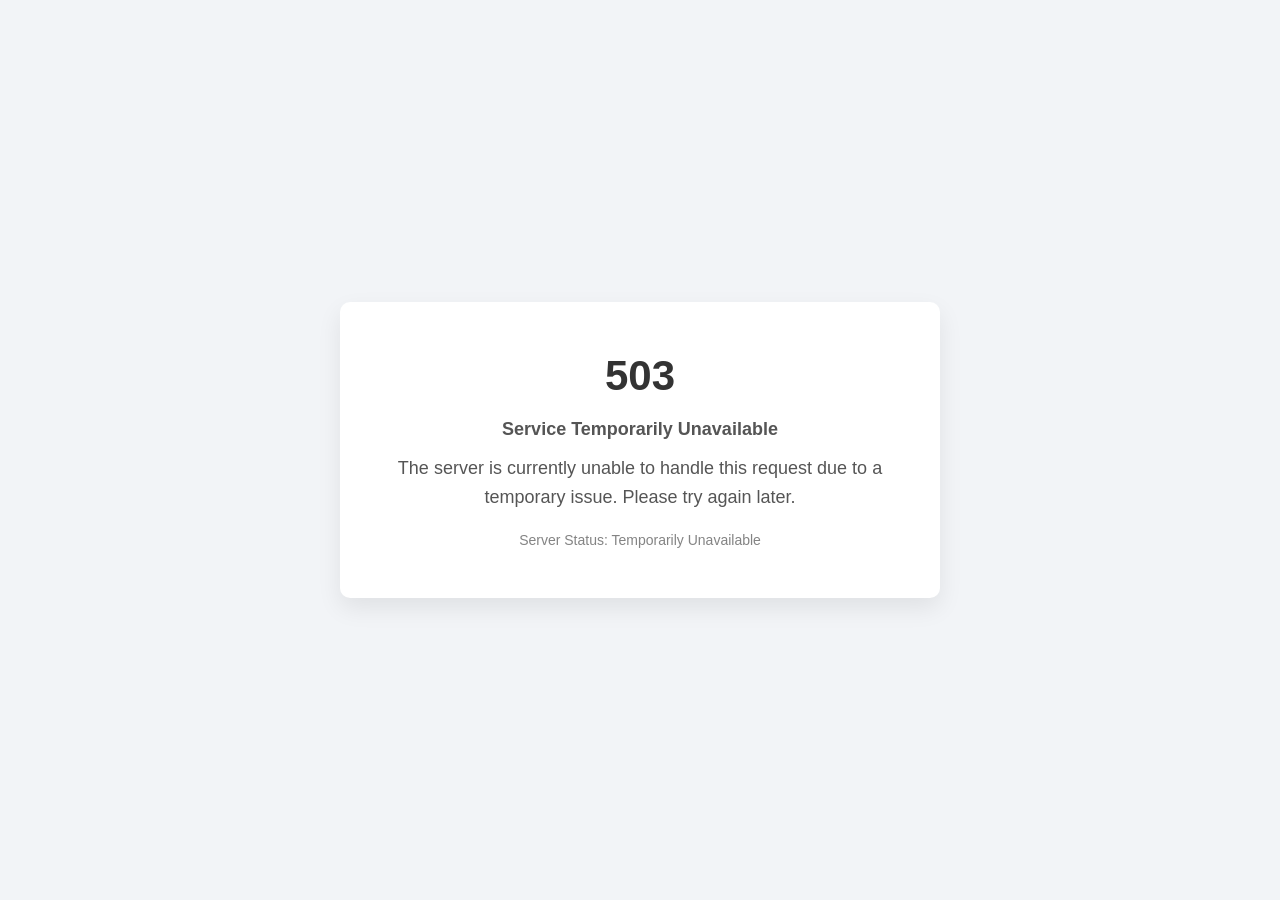
==== index.html @ 85a1884b "Add files via upload" ====
<!DOCTYPE html>
<html lang="en">
<head>
<meta charset="UTF-8">
<meta name="viewport" content="width=device-width, initial-scale=1.0">
<title>503 Service Unavailable</title>

<style>

*{
margin:0;
padding:0;
box-sizing:border-box;
font-family: Arial, Helvetica, sans-serif;
}

body{
height:100vh;
display:flex;
align-items:center;
justify-content:center;
background:#f2f4f7;
color:#333;
padding:20px;
}

.wrapper{
max-width:600px;
width:100%;
background:white;
padding:50px 30px;
text-align:center;
border-radius:10px;
box-shadow:0 10px 25px rgba(0,0,0,0.08);
}

h1{
font-size:42px;
margin-bottom:15px;
font-weight:700;
}

p{
font-size:18px;
line-height:1.6;
margin-bottom:10px;
color:#555;
}

.code{
font-size:14px;
margin-top:20px;
opacity:0.6;
}

@media (max-width:600px){

h1{
font-size:32px;
}

p{
font-size:16px;
}

.wrapper{
padding:35px 20px;
}

}

</style>

</head>

<body>

<div class="wrapper">

<h1>503</h1>

<p><strong>Service Temporarily Unavailable</strong></p>

<p>
The server is currently unable to handle this request due to a temporary issue.
Please try again later.
</p>

<div class="code">
Server Status: Temporarily Unavailable
</div>

</div>

</body>
</html>
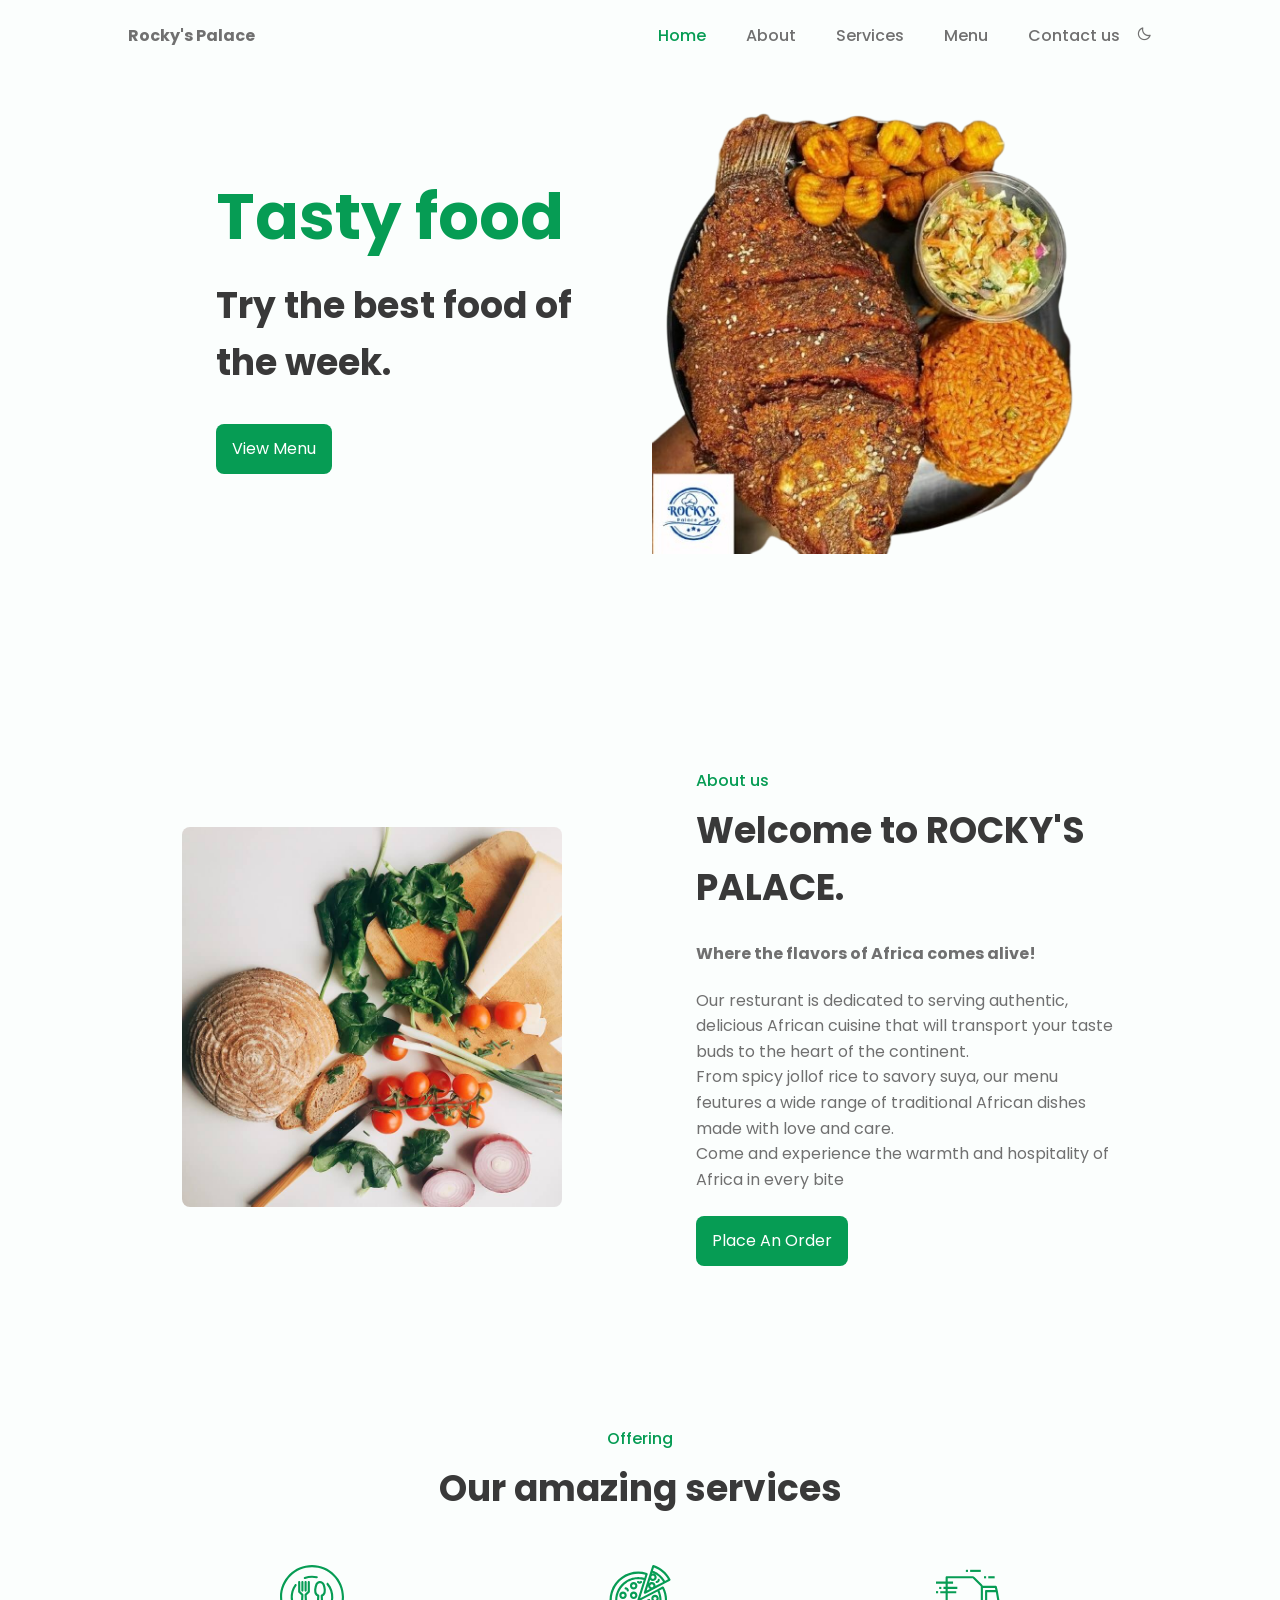
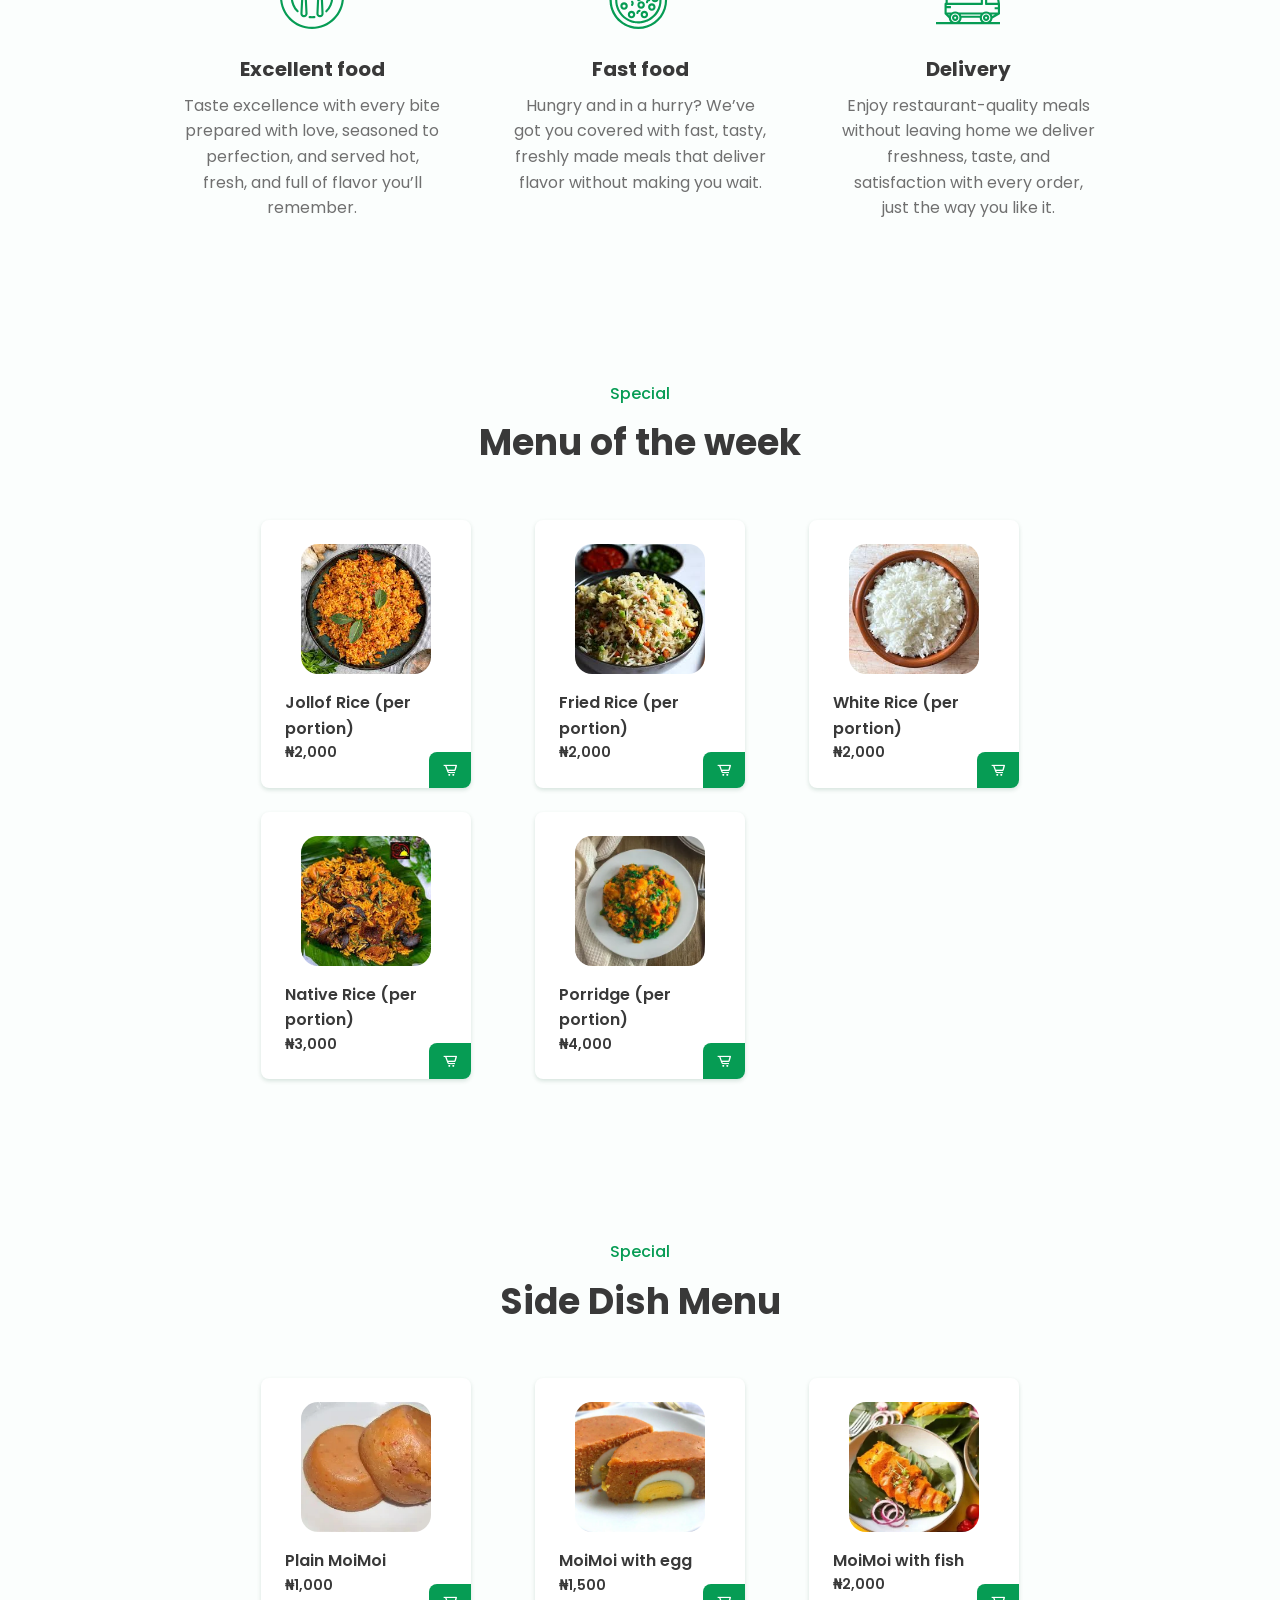
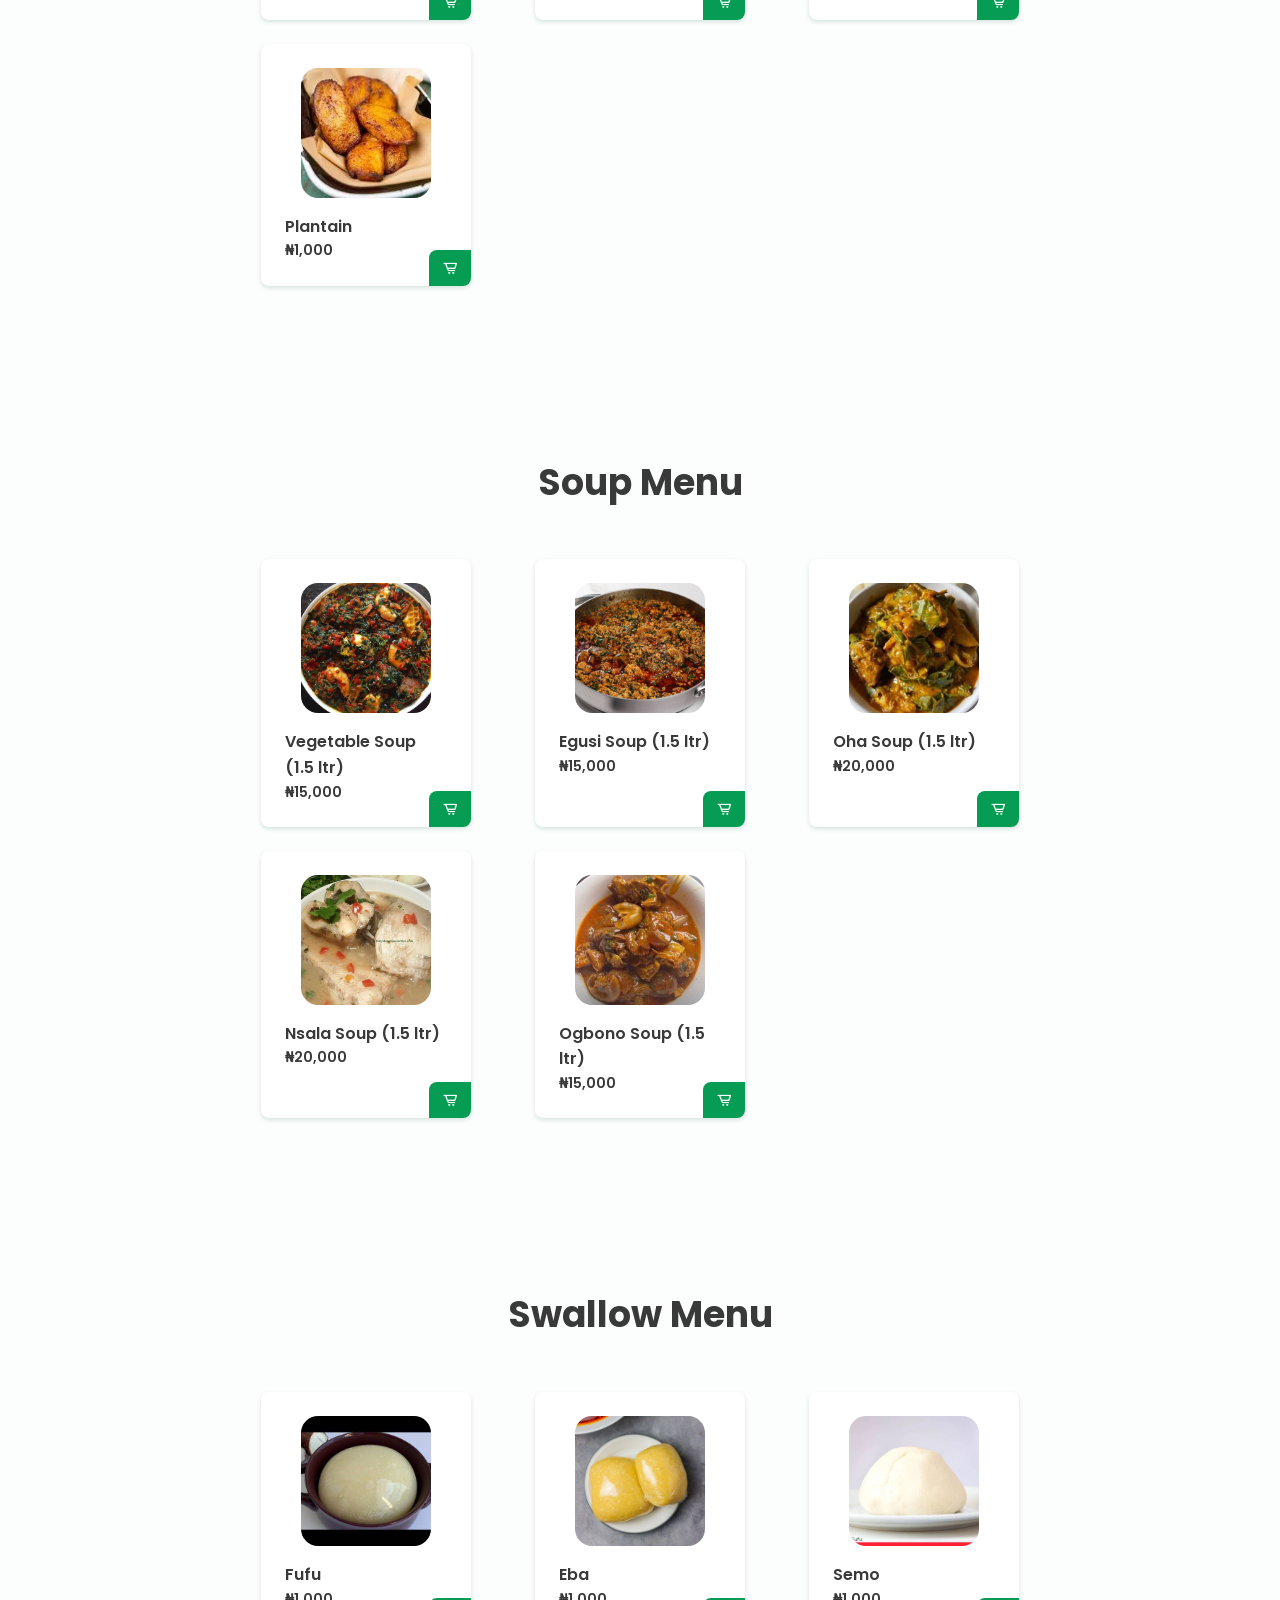
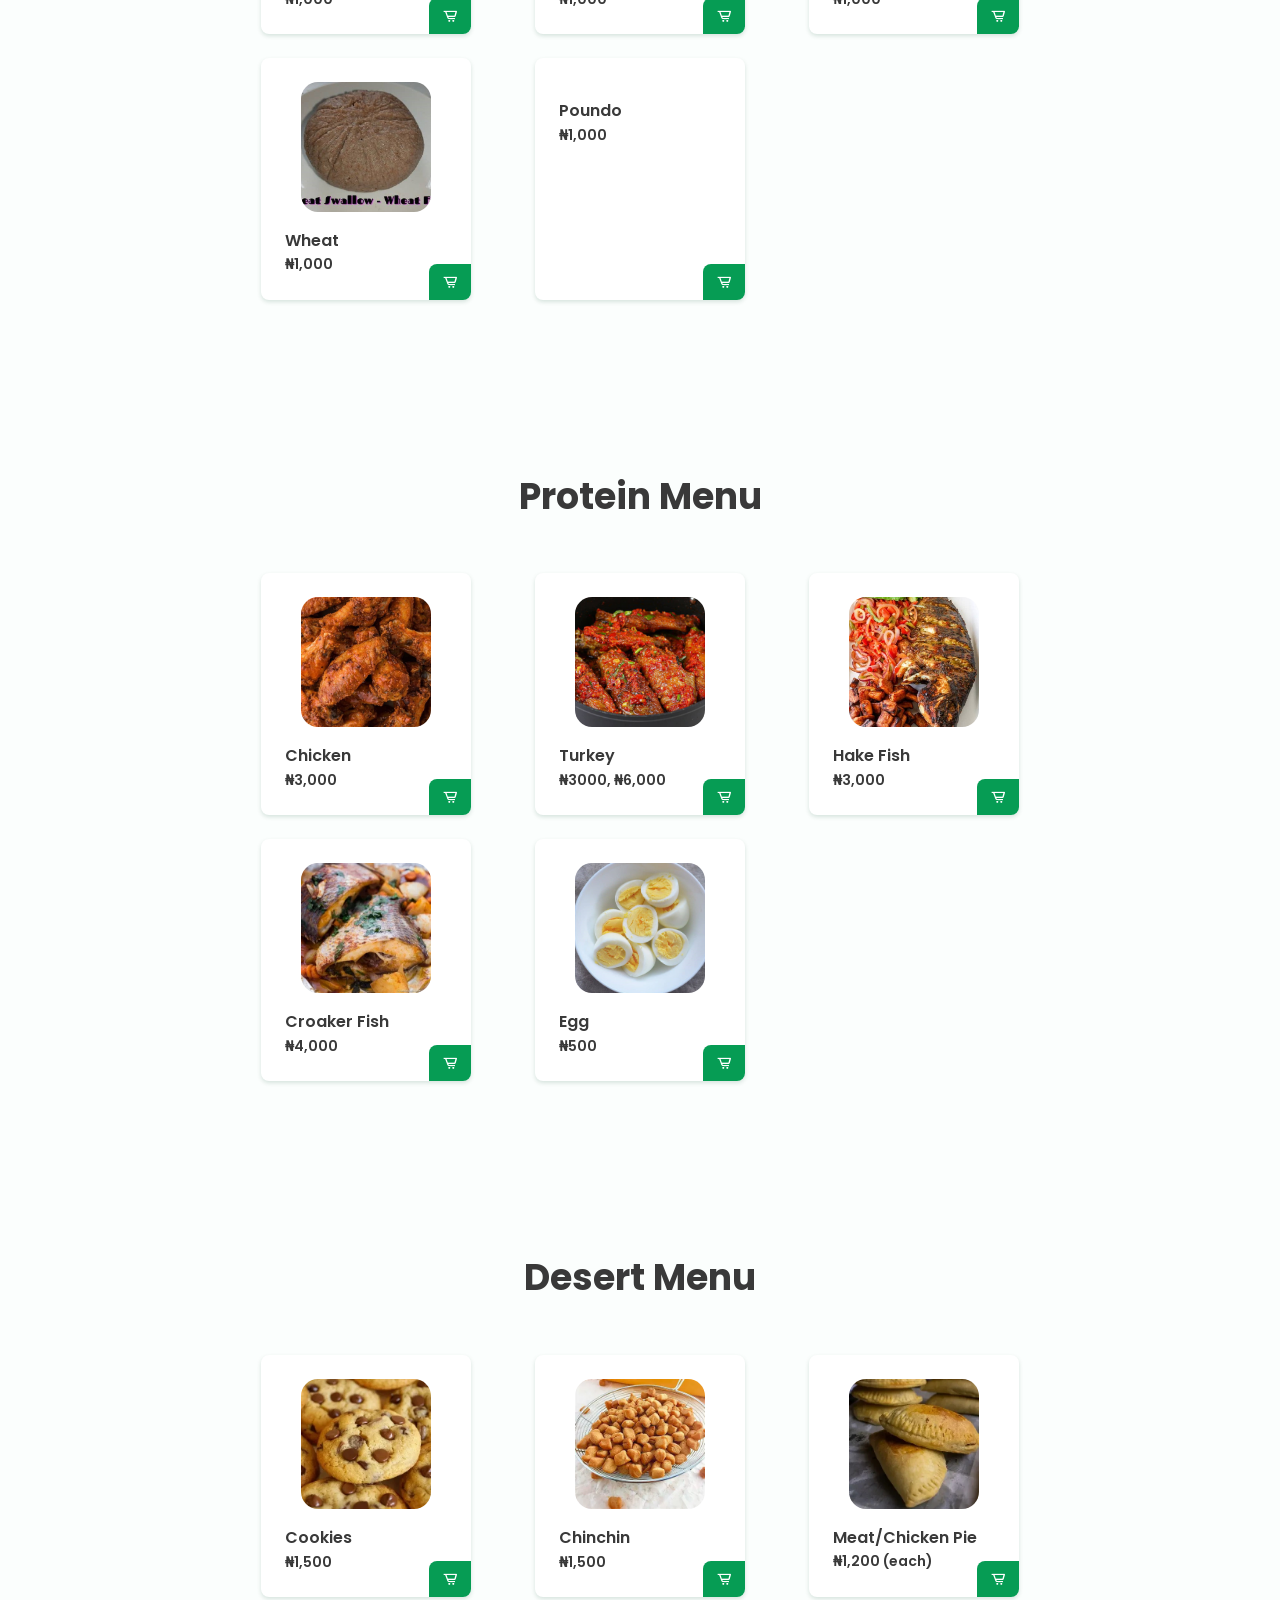
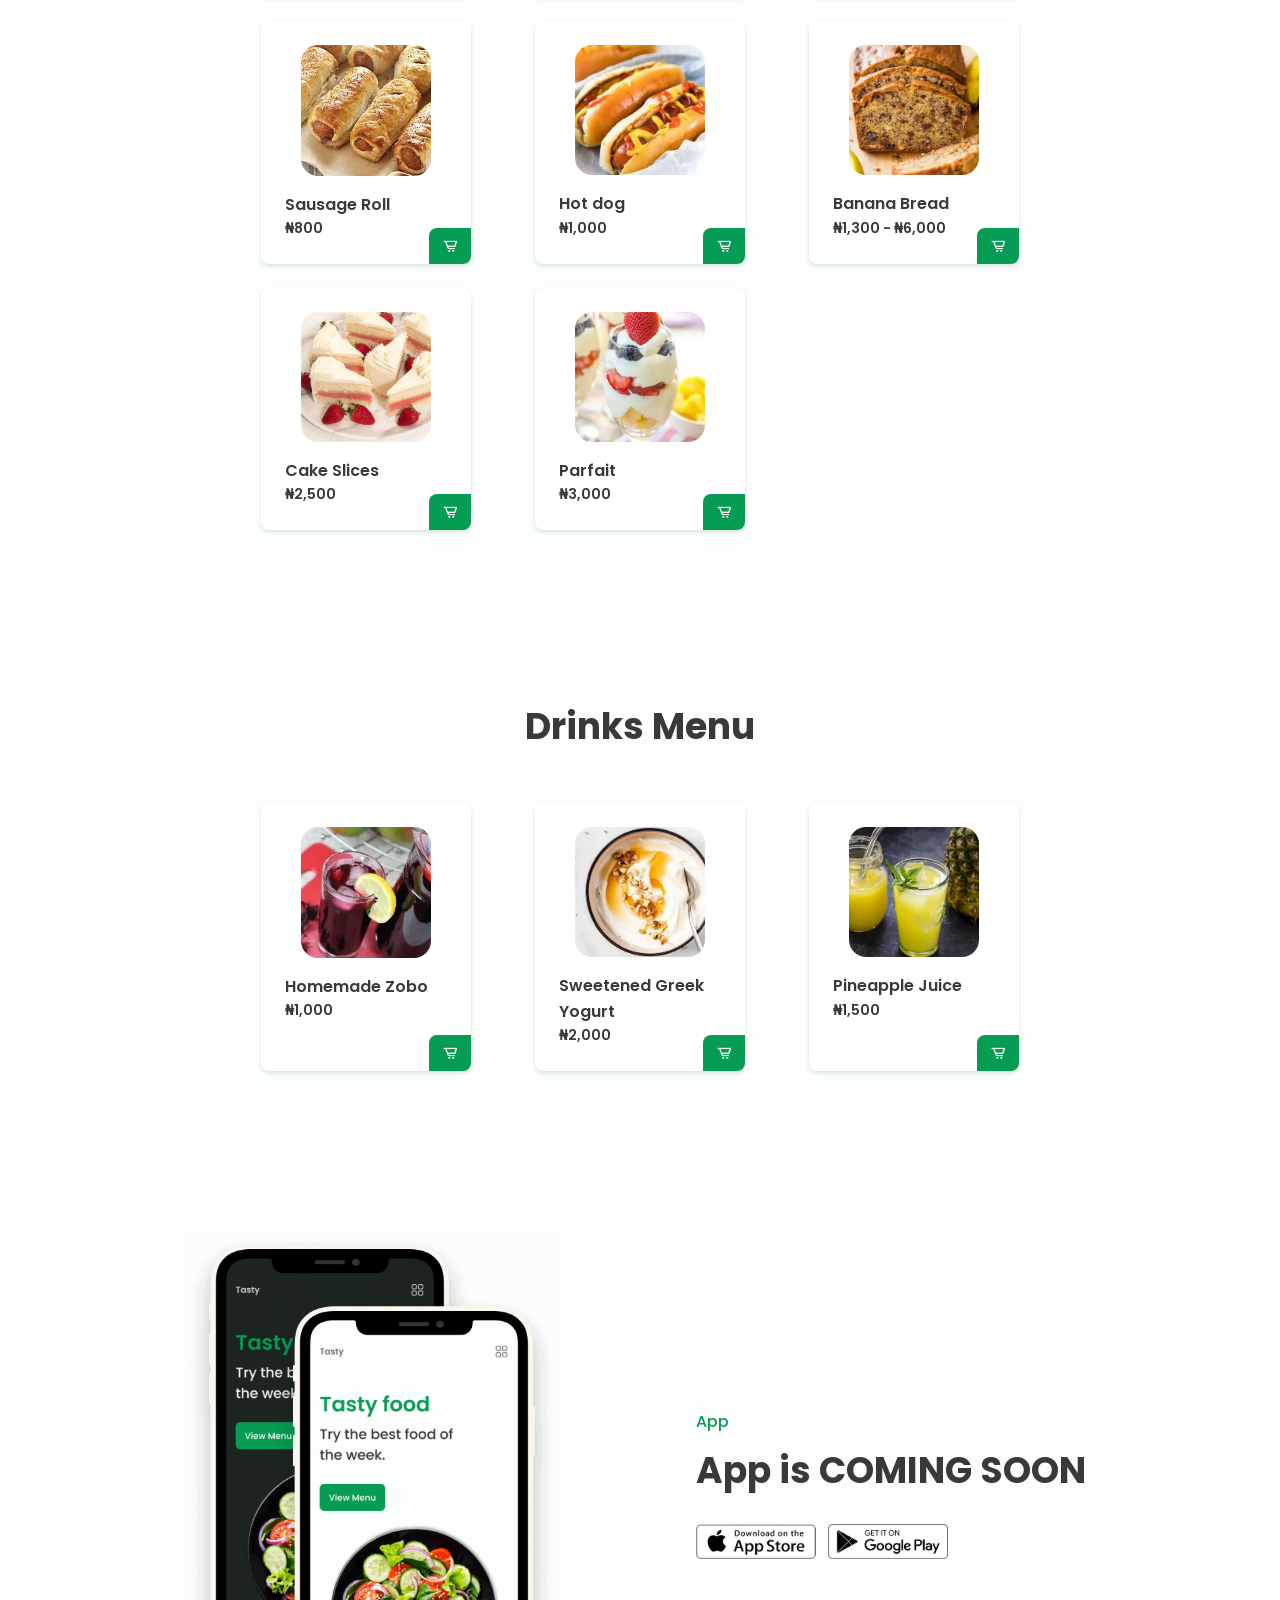
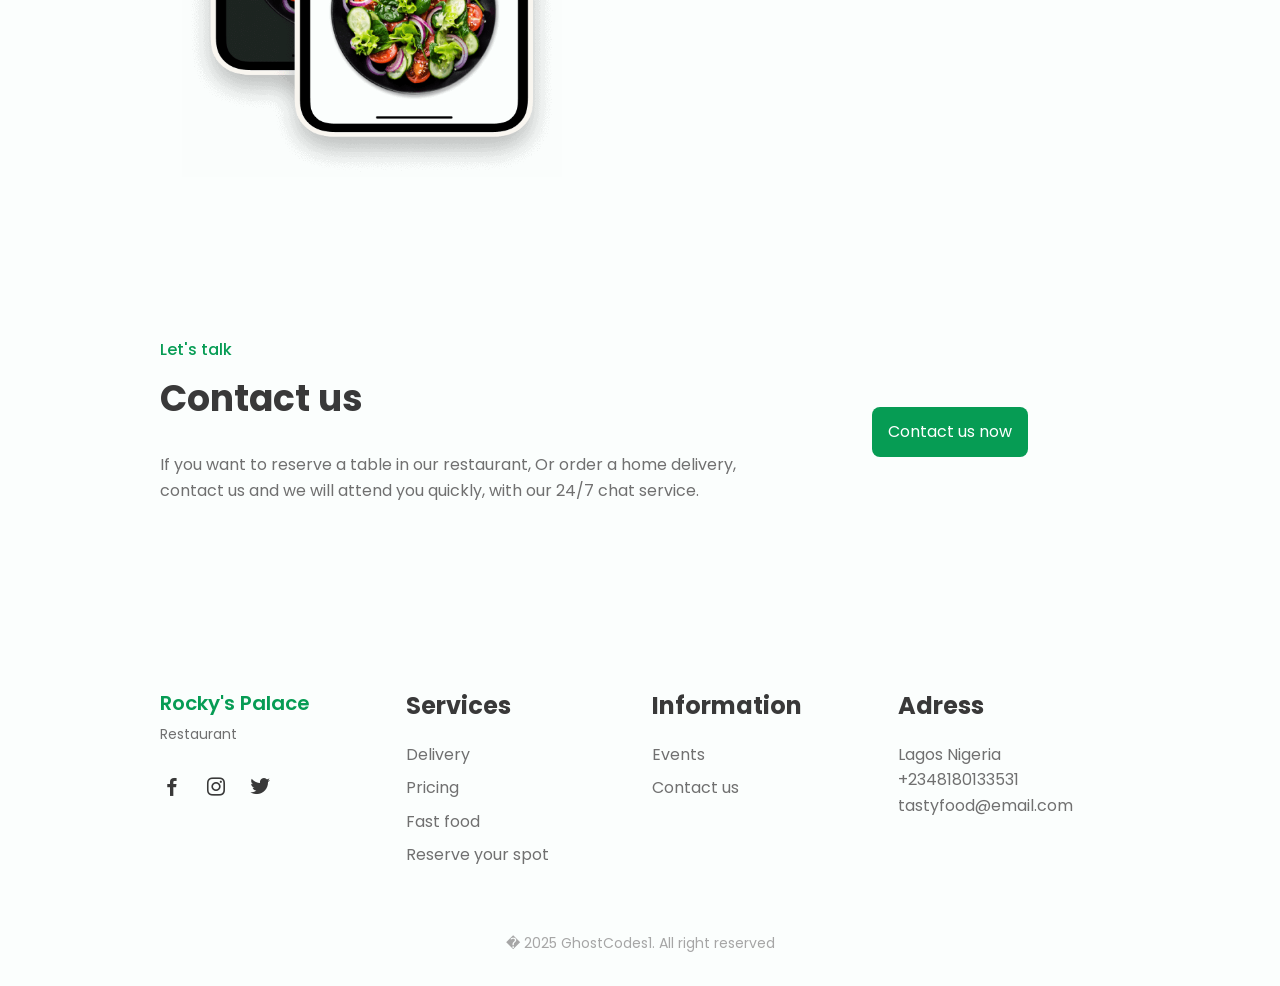
==== commit 6a2f218c: "Rename home.html to index.html" ====
--- a/index.html
+++ b/index.html
@@ -1,96 +1,743 @@
-<!DOCTYPE html>
-<html lang="en">
-<head>
-<meta charset="UTF-8">
-<meta name="viewport" content="width=device-width, initial-scale=1.0">
-<title>503 Service Unavailable</title>
-
-<style>
-
-*{
-margin:0;
-padding:0;
-box-sizing:border-box;
-font-family: Arial, Helvetica, sans-serif;
-}
-
-body{
-height:100vh;
-display:flex;
-align-items:center;
-justify-content:center;
-background:#f2f4f7;
-color:#333;
-padding:20px;
-}
-
-.wrapper{
-max-width:600px;
-width:100%;
-background:white;
-padding:50px 30px;
-text-align:center;
-border-radius:10px;
-box-shadow:0 10px 25px rgba(0,0,0,0.08);
-}
-
-h1{
-font-size:42px;
-margin-bottom:15px;
-font-weight:700;
-}
-
-p{
-font-size:18px;
-line-height:1.6;
-margin-bottom:10px;
-color:#555;
-}
-
-.code{
-font-size:14px;
-margin-top:20px;
-opacity:0.6;
-}
-
-@media (max-width:600px){
-
-h1{
-font-size:32px;
-}
-
-p{
-font-size:16px;
-}
-
-.wrapper{
-padding:35px 20px;
-}
-
-}
-
-</style>
-
-</head>
-
-<body>
-
-<div class="wrapper">
-
-<h1>503</h1>
-
-<p><strong>Service Temporarily Unavailable</strong></p>
-
-<p>
-The server is currently unable to handle this request due to a temporary issue.
-Please try again later.
-</p>
-
-<div class="code">
-Server Status: Temporarily Unavailable
-</div>
-
-</div>
-
-</body>
-</html>+<!DOCTYPE html><html lang="en"><head>
+        <meta charset="UTF-8">
+        <meta name="viewport" content="width=device-width, initial-scale=1.0">
+
+        <!--========== BOX ICONS ==========-->
+        <link href="https://unpkg.com/boxicons@2.1.4/css/boxicons.min.css" rel="stylesheet">
+
+        <!--========== CSS ==========-->
+        <link rel="stylesheet" href="css/styles.css">
+
+        <title>Rocky'sPalace</title>
+    </head>
+    <body>
+
+        <!--========== SCROLL TOP ==========-->
+        <a href="#" class="scrolltop" id="scroll-top">
+            <i class="bx bx-chevron-up scrolltop__icon"></i>
+        </a>
+
+        <!--========== HEADER ==========-->
+        <header class="l-header" id="header">
+            <nav class="nav bd-container">
+                <a href="#" class="nav__logo"><b>Rocky's Palace</b></a>
+
+                <div class="nav__menu" id="nav-menu">
+                    <ul class="nav__list">
+                        <li class="nav__item"><a href="#home" class="nav__link active-link">Home</a></li>
+                        <li class="nav__item"><a href="#about" class="nav__link">About</a></li>
+                        <li class="nav__item"><a href="#services" class="nav__link">Services</a></li>
+                        <li class="nav__item"><a href="#menu" class="nav__link">Menu</a></li>
+                        <li class="nav__item"><a href="#contact" class="nav__link">Contact us</a></li>
+
+                        <li><i class="bx bx-moon change-theme" id="theme-button"></i></li>
+                    </ul>
+                </div>
+
+                <div class="nav__toggle" id="nav-toggle">
+                    <i class="bx bx-menu"></i>
+                </div>
+            </nav>
+        </header>
+
+        <main class="l-main">
+            <!--========== HOME ==========-->
+            <section class="home" id="home">
+                <div class="home__container bd-container bd-grid">
+                    <div class="home__data">
+                        <h1 class="home__title">Tasty food</h1>
+                        <h2 class="home__subtitle">Try the best food of <br> the week.</h2>
+                        <a href="#" class="button">View Menu</a>
+                    </div>
+    
+                    <img src="images/home.png" alt="" class="home__img">
+                </div>
+            </section>
+            
+            <!--========== ABOUT ==========-->
+            <section class="about section bd-container" id="about">
+                <div class="about__container  bd-grid">
+                    <div class="about__data">
+                        <span class="section-subtitle about__initial">About us</span>
+                        <h2 class="section-title about__initial">Welcome to ROCKY'S PALACE. </h2><h4>Where the flavors of Africa comes alive!</h4>
+                        <p class="about__description">Our resturant is dedicated to serving authentic, delicious African cuisine that will transport your taste buds to the heart of the continent. <br> From spicy jollof rice
+                        to savory suya, our menu feutures a wide range of traditional African dishes made with love and care. <br>Come and experience the warmth and hospitality of Africa in every bite</p>
+                        <a href="https://wa.me/+2348180133531" class="button">Place An Order</a>
+                    </div>
+
+                    <img src="images/about.jpg" alt="" class="about__img">
+                </div>
+            </section>
+
+            <!--========== SERVICES ==========-->
+            <section class="services section bd-container" id="services">
+                <span class="section-subtitle">Offering</span>
+                <h2 class="section-title">Our amazing services</h2>
+
+                <div class="services__container  bd-grid">
+                    <div class="services__content">
+                        <svg class="services__img" xmlns="http://www.w3.org/2000/svg">
+                            <path d="M45.3205 21.5702L44.6357 19.3163C43.7659 16.756 40.9852 15.3857 38.4249 
+                            16.2556C36.9847 16.7449 35.8536 17.876 35.3643 19.3163L34.6795 21.5702C34.1032 
+                            23.471 33.9823 25.4807 34.3264 27.4368C34.6403 29.0838 35.6859 30.4987 37.168 
+                            31.2822L36.4011 48.4267C36.2984 49.3836 36.6088 50.339 37.2544 51.0528C38.6428 
+                            52.5715 40.9996 52.6771 42.5183 51.2887C42.6004 51.2136 42.6791 51.135 42.7541 
+                            51.0528C43.3853 50.3592 43.6952 49.4319 43.6075 48.4982L42.8363 31.28C44.3164 
+                            30.4962 45.3603 29.0822 45.6736 27.4368C46.0177 25.4807 45.8968 23.471 45.3205 
+                            21.5702ZM43.5723 27.0656C43.3413 28.2488 42.4981 29.2196 41.3589 29.6139C40.9265 
+                            29.7764 40.648 30.1988 40.6688 30.6603L41.4795 48.6667C41.5168 49.0199 41.4003 
+                            49.372 41.1595 49.6331C40.5172 50.269 39.4828 50.269 38.8405 49.6331C38.5877 
+                            49.351 38.4729 48.9712 38.5269 48.5963L39.3312 30.6603C39.352 30.1988 39.0735 
+                            29.7764 38.6411 29.6139C37.5019 29.2196 36.6587 28.2488 36.4277 27.0656C36.1424 
+                            25.4416 36.2429 23.7732 36.7211 22.1952L37.4059 19.9403C37.9357 18.5076 39.5267 
+                            17.7758 40.9595 18.3056C41.7169 18.5858 42.314 19.183 42.5941 19.9403L43.2789 
+                            22.1952C43.7565 23.7734 43.8571 25.4416 43.5723 27.0656Z"></path>
+                            <path d="M28.8 16C28.2109 16 27.7333 16.4776 27.7333 17.0667V26.2251L24.8459 
+                            29.1125C24.6323 29.3253 24.5187 29.6188 24.5333 29.92L25.4667 48.5867C25.4889 
+                            48.9892 25.3428 49.3829 25.0635 49.6736C24.4796 50.2627 23.5287 50.2669 22.9395 
+                            49.6829C22.9363 49.6799 22.9332 49.6767 22.9301 49.6736C22.6507 49.3829 22.5047 
+                            48.9892 22.5269 48.5867L23.4667 29.92C23.4816 29.6189 23.3684 29.3256 23.1552 
+                            29.1125L20.2667 26.2251V17.0667C20.2667 16.4776 19.7891 16 19.2 16C18.6109 
+                            16 18.1333 16.4776 18.1333 17.0667V26.6667C18.1333 26.9496 18.2459 27.2208 
+                            18.4459 27.4208L21.3109 30.2869L20.4011 48.4832C20.3043 50.4708 21.8371 
+                            52.1607 23.8247 52.2575C25.8123 52.3543 27.5021 50.8215 27.5989 48.8339C27.6047 
+                            48.7171 27.6047 48.6001 27.5989 48.4833L26.6891 30.2871L29.5541 27.4209C29.7541 
+                            27.2209 29.8667 26.9497 29.8667 26.6668V17.0668C29.8667 16.4776 29.3891 16 28.8 16Z"></path>
+                            <path d="M22.4 16C21.8109 16 21.3333 16.4776 21.3333 17.0667V25.6C21.3333 26.1891 
+                            21.8109 26.6667 22.4 26.6667C22.9891 26.6667 23.4667 26.1891 23.4667 25.6V17.0667C23.4667 
+                            16.4776 22.9891 16 22.4 16Z"></path>
+                            <path d="M25.6 16C25.0109 16 24.5333 16.4776 24.5333 17.0667V25.6C24.5333 26.1891 
+                            25.0109 26.6667 25.6 26.6667C26.1891 26.6667 26.6667 26.1891 26.6667 25.6V17.0667C26.6667 
+                            16.4776 26.1891 16 25.6 16Z"></path>
+                            <path d="M32 0C14.3269 0 0 14.3269 0 32C0 49.6731 14.3269 64 32 64C49.6731 64 64 49.6731 
+                            64 32C63.98 14.3352 49.6648 0.02 32 0ZM32 61.8667C15.5051 61.8667 2.13333 48.4949 
+                            2.13333 32C2.13333 15.5051 15.5051 2.13333 32 2.13333C48.4949 2.13333 61.8667 
+                            15.5051 61.8667 32C61.8479 48.4871 48.4871 61.8479 32 61.8667Z"></path>
+                            <path d="M35.4625 52.0229C35.4053 51.4367 34.8836 51.0077 34.2972 51.0649C34.2835 
+                            51.0663 34.2697 51.0679 34.256 51.0697L34.2603 51.0687C32.7585 51.2431 31.2415 
+                            51.2431 29.7397 51.0687C29.1544 51 28.6244 51.4188 28.5557 52.0041C28.4871 
+                            52.5895 28.9059 53.1195 29.4912 53.1881C31.1567 53.3827 32.8391 53.3827 
+                            34.5045 53.1881C35.0908 53.1311 35.5197 52.6093 35.4625 52.0229Z"></path>
+                            <path d="M48.32 18.2549C47.9414 17.8035 47.2686 17.7445 46.8173 18.1231C46.8158 
+                            18.1243 46.8144 18.1257 46.8128 18.1269C46.3625 18.5066 46.3052 19.1794 46.6848 
+                            19.6298C53.1161 27.2645 52.6241 38.5537 45.553 45.5999C45.1357 46.0158 45.1345 
+                            46.6914 45.5504 47.1087C45.9662 47.5261 46.6418 47.5273 47.0592 47.1114C54.9174 
+                            39.283 55.4654 26.7387 48.32 18.2549Z"></path>
+                            <path d="M24.851 14.0992C24.8505 14.0992 24.85 14.0991 24.8495 14.0991C24.8487 
+                            14.0991 24.8478 14.0992 24.8469 14.0992H24.851Z"></path>
+                            <path d="M37.0315 11.263C32.8628 10.2639 28.4908 10.5324 24.4757 12.0342C23.9243 
+                            12.2415 23.6455 12.8567 23.8528 13.408C24.0091 13.8236 24.4064 14.0987 24.8503 
+                            14.0991C24.9779 14.0984 25.1043 14.0751 25.2235 14.0299C28.8392 12.6778 32.7763 
+                            12.4363 36.5301 13.3366C37.1028 13.475 37.6792 13.1231 37.8176 12.5504C37.956 
+                            11.9778 37.6041 11.4014 37.0315 11.263Z"></path>
+                            <path d="M18.3989 45.5466C14.8031 41.9569 12.7877 37.081 12.8 32C12.7895 
+                            27.9405 14.0753 23.9837 16.4704 20.7061C16.8244 20.2352 16.7296 19.5665 
+                            16.2587 19.2125C15.7877 18.8585 15.1191 18.9533 14.7651 19.4243C14.7588 
+                            19.4327 14.7527 19.441 14.7467 19.4496C8.5796 27.928 9.48706 39.6308 
+                            16.8875 47.057C17.3045 47.4744 17.9811 47.4746 18.3984 47.0576C18.8157 
+                            46.6405 18.816 45.964 18.3989 45.5466Z"></path>
+                        </svg>
+                        <h3 class="services__title">Excellent food</h3>
+                        <p class="services__description">Taste excellence with every bite prepared with love, seasoned to perfection, and served hot, fresh, and full of flavor you’ll remember.</p>
+                    </div>
+
+                    <div class="services__content">
+                        <svg class="services__img" xmlns="http://www.w3.org/2000/svg">
+                            <g clip-path="url(#clip0)">
+                            <path d="M55.82 22.0395C55.5475 21.5164 54.9027 21.3132 54.3795 21.5855L54.3794 
+                            21.5857L49.4885 24.1283H49.481L32.1524 33.1455L38.0258 14.5397C38.0258 14.5323 
+                            38.0343 14.5269 38.0364 14.5184L39.6917 9.24302C39.8672 8.68077 39.5542 8.08249 
+                            38.9922 7.90602C23.9044 3.04166 7.72977 11.3293 2.86527 26.4172C-1.99923 41.5051 
+                            6.28852 57.6796 21.3763 62.5441C21.4918 62.5813 21.6074 62.6178 21.7234 62.6535C24.5311 
+                            63.5434 27.4587 63.9975 30.4042 64.0002C42.9131 63.965 53.9649 55.8488 57.7422 
+                            43.9239C60.0541 36.6656 59.3619 28.7836 55.82 22.0395ZM29.3406 34.962C29.164 
+                            35.5247 29.4769 36.1241 30.0396 36.3008C30.3091 36.3854 30.601 36.3598 30.8517 
+                            36.2296L49.4682 26.5439C49.5504 26.7222 49.638 26.8984 49.7149 27.0778C49.8216 
+                            27.3362 49.9284 27.5957 50.0352 27.8584C50.173 28.2183 50.2969 28.5814 50.4133 
+                            28.9466C50.5019 29.2243 50.5884 29.503 50.6653 29.7828C50.7625 30.1405 50.8457 
+                            30.5015 50.9237 30.8635C50.9867 31.1539 51.0508 31.4433 51.101 31.7349C51.1629 
+                            32.0969 51.2078 32.46 51.2505 32.8241C51.2857 33.1178 51.3242 33.4104 51.3466 
+                            33.7051C51.3744 34.0778 51.3808 34.4526 51.3882 34.8253C51.3946 35.1126 51.4085 
+                            35.3988 51.4021 35.686C51.3946 36.0822 51.3605 36.4784 51.3306 36.8746C51.3092 
+                            37.1394 51.2996 37.4086 51.2697 37.6691C51.2163 38.1219 51.1341 38.5725 51.0561 
+                            39.0232C51.0187 39.2304 50.9953 39.4386 50.9493 39.6447C50.8084 40.3036 50.6386 
+                            40.9603 50.4325 41.6118C48.7654 46.9422 45.0355 51.3845 40.074 53.9491C39.6361 
+                            54.1776 39.1865 54.3687 38.738 54.5642C28.0956 59.2052 15.7058 54.3402 11.0648 
+                            43.6977C7.01535 34.4119 10.1643 23.5587 18.5549 17.8822C19.2289 17.4217 19.9288 
+                            17.0002 20.6512 16.62C21.2172 16.3252 21.7949 16.0658 22.3769 15.8255C22.4784 
+                            15.7828 22.5798 15.74 22.6823 15.6995C23.2519 15.4767 23.8243 15.2783 24.3995 
+                            15.1047C24.4977 15.0748 24.5981 15.0502 24.6974 15.0224C25.2613 14.8633 25.8283 
+                            14.7245 26.4007 14.6145C26.4456 14.6059 26.4904 14.5942 26.5363 14.5857C27.1344 
+                            14.4789 27.7377 14.3956 28.3432 14.3368L28.6956 14.3048C29.2936 14.2578 29.8938 
+                            14.2322 30.495 14.2375C30.5879 14.2375 30.6797 14.2439 30.7716 14.2461C31.3109 
+                            14.2567 31.8512 14.2909 32.3905 14.3443C32.5144 14.3561 32.6372 14.3657 32.7611 
+                            14.3796C33.3569 14.4507 33.9522 14.5461 34.5466 14.6657C34.6715 14.6914 34.7965 14.7234 34.9214 
+                            14.7512C35.1681 14.8067 35.4137 14.8804 35.6604 14.9445L29.3406 34.962ZM55.6993 43.2777C51.2801 
+                            57.2726 36.3525 65.0352 22.3577 60.616C15.642 58.4955 10.0427 53.7957 6.79003 47.5492C-0.00601205
+                            34.5574 5.01667 18.5164 18.0083 11.7204C23.9533 8.61056 30.8553 7.86704 37.3263 9.6392L36.3097 
+                            12.8824C36.0897 12.8236 35.8675 12.7895 35.6465 12.7382C35.3261 12.6613 34.9983 12.5887 34.6726 
+                            12.5246C34.2743 12.4488 33.877 12.3879 33.4776 12.3335C33.1412 12.2865 32.8059 12.2406 32.4695 
+                            12.2096C32.0733 12.1722 31.6793 12.1541 31.2842 12.137C30.9457 12.1231 30.6082 12.1071 30.2707 
+                            12.1071C29.8724 12.1071 29.4762 12.1306 29.079 12.153C28.7458 12.1712 28.4148 12.1829 28.0837 
+                            12.216C27.6779 12.2555 27.2743 12.3228 26.8717 12.3826C26.5513 12.4307 26.2309 12.4702 25.917 
+                            12.5321C25.4984 12.6154 25.084 12.7254 24.6686 12.8311C24.3728 12.9069 24.0749 12.9699 23.7812 
+                            13.0575C23.338 13.1899 22.9013 13.3533 22.4634 13.5135C22.205 13.6075 21.9434 13.6854 21.6881 
+                            13.7901C21.1542 14.0037 20.6363 14.2557 20.1173 14.512C19.9667 14.5867 19.8108 14.6444 19.6613 
+                            14.7256C19.0408 15.0459 18.446 15.4037 17.864 15.7742C7.77422 22.2215 4.26621 35.2991 9.77477 
+                            45.9303C9.78332 45.9474 9.78972 45.9645 9.79827 45.9805C9.81963 46.0211 9.84632 46.0574 9.86661 
+                            46.0979C12.6976 51.506 17.5617 55.5673 23.3882 57.3877C23.4202 57.3983 23.4523 57.4037 23.4833 
+                            57.4133C24.1154 57.6098 24.7519 57.7732 25.3916 57.9141C25.6222 57.9654 25.854 58.0049 26.0857 
+                            58.0497C26.5395 58.1352 26.9945 58.2099 27.4505 58.2633C27.7046 58.2954 27.9577 58.3263 28.2119 
+                            58.3509C28.6871 58.3957 29.1623 58.4224 29.6375 58.4374C29.8511 58.4449 30.0646 58.4609 30.2697 
+                            58.462C30.3081 58.462 30.3466 58.462 30.385 58.462C30.9681 58.462 31.5501 58.4321 32.1299 
+                            58.3872C32.3061 58.3733 32.4813 58.3573 32.6564 58.3391C33.2843 58.2772 33.9101 58.196 34.5306 
+                            58.0818C34.6373 58.0626 34.7441 58.0359 34.8509 58.0145C35.4148 57.9077 35.9743 57.7668 36.5307 
+                            57.6119C36.677 57.5713 36.8233 57.534 36.9685 57.4902C37.5836 57.3065 38.1913 57.094 38.7936 
+                            56.858C38.9281 56.8046 39.0605 56.7512 39.194 56.6935C39.8241 56.4319 40.4488 56.1521 41.0607 
+                            55.8392C46.5215 53.0152 50.6262 48.1245 52.4604 42.2568C52.4924 42.1564 52.5106 42.0539 52.5405 
+                            41.9535C52.7274 41.3352 52.8961 40.7158 53.0296 40.0911C53.0819 39.8455 53.1107 39.5988 53.1545 
+                            39.3521C53.2421 38.8673 53.3318 38.3835 53.3884 37.8966C53.4204 37.6189 53.429 37.3413 53.4514 
+                            37.0626C53.4866 36.6066 53.5251 36.1516 53.5336 35.6967C53.54 35.402 53.524 35.1083 53.5187 
+                            34.8136C53.5101 34.3768 53.5027 33.9401 53.4685 33.5044C53.445 33.1979 53.4023 32.8935 53.367 
+                            32.5881C53.3168 32.1684 53.2666 31.7509 53.1951 31.3344C53.1396 31.014 53.068 30.7044 52.9997 
+                            30.3893C52.9121 29.991 52.8224 29.5938 52.7146 29.1986C52.6249 28.8783 52.5213 28.5515 
+                            52.4177 28.229C52.297 27.8552 52.1721 27.4815 52.0322 27.1141C51.9051 26.7788 51.7652 
+                            26.4467 51.6221 26.1156C51.5399 25.9266 51.4758 25.7333 51.3882 25.5454L54.4007 
+                            23.9777C57.2654 30.0137 57.7296 36.9125 55.6993 43.2777Z"></path>
+                            <path d="M62.4099 14.2524C58.9465 7.45084 52.8892 2.33112 45.6056 0.0494396C45.0432 -0.127563 44.4439 
+                            0.184527 44.2665 0.74677L42.5888 6.06592L35.8686 27.366C35.7386 27.7788 35.8706 28.2291 36.2029 
+                            28.5065C36.5352 28.7839 37.002 28.8333 37.385 28.6315L57.0448 18.2729L61.9571 15.6833C62.4744 
+                            15.4107 62.6762 14.7729 62.4099 14.2524ZM44.8965 10.6002C45.7812 10.6002 46.4984 11.3174 46.4984 
+                            12.202C46.4984 13.0866 45.7812 13.8038 44.8965 13.8038C44.0119 13.8038 43.2947 13.0866 43.2947 
+                            12.202C43.2947 11.3174 44.0119 10.6002 44.8965 10.6002ZM38.6878 25.5314L40.1167 21.0003C40.1946 
+                            22.1759 40.8244 23.2453 41.8146 23.8836L38.6878 25.5314ZM43.8287 22.3469C42.944 22.3469 42.2268 
+                            21.6297 42.2268 20.7451C42.2268 19.8605 42.944 19.1433 43.8287 19.1433C44.7133 19.1433 45.4305 
+                            19.8605 45.4305 20.7451C45.4305 21.6299 44.7133 22.3469 43.8287 22.3469ZM47.5673 20.8583C47.5673 
+                            20.8188 47.5791 20.7825 47.5791 20.743C47.5884 18.6876 45.9297 17.0139 43.8744 17.0046C42.7351 16.9994 
+                            41.6562 17.5164 40.9464 18.4075L42.1136 14.672C43.4742 16.2298 45.84 16.3897 47.3979 15.0292C48.9557 
+                            13.6686 49.1156 11.3028 47.7551 9.74493C46.8342 8.69052 45.4021 8.23774 44.0424 8.57119L44.2944 
+                            7.77561C44.4759 7.84289 44.6607 7.90482 44.8401 7.97744C45.0857 8.07675 45.3302 8.17714 45.5705 
+                            8.28499C45.9379 8.44945 46.2967 8.62778 46.6523 8.81253C46.8744 8.92786 47.0997 9.03999 47.3176 
+                            9.16386C47.6956 9.37744 48.0651 9.61024 48.425 9.84731C48.6022 9.96264 48.7849 10.0694 48.9589 
+                            10.1912C49.4722 10.5472 49.9706 10.9269 50.454 11.3306L50.4945 11.3616C50.9858 11.777 51.4556 12.2159 
+                            51.9052 12.6804C52.0494 12.8278 52.1829 12.988 52.3238 13.1396C52.6218 13.46 52.9154 13.79 53.1942 
+                            14.1327C53.3501 14.325 53.4964 14.5257 53.6459 14.7244C53.8904 15.0447 54.1286 15.3758 54.355 15.7143C54.5002 
+                            15.9279 54.6401 16.1553 54.7821 16.3796C54.8889 16.5494 54.9818 16.7266 55.0822 16.8996L47.5673 20.8583ZM56.9829 
+                            15.8937C56.8654 15.6876 56.7287 15.4964 56.6049 15.2946C56.45 15.0415 56.2941 14.7884 56.1297 14.5471C55.883 
+                            14.1765 55.6213 13.8188 55.3544 13.4653C55.1867 13.2421 55.0233 13.0147 54.8471 12.799C54.5428 12.4231 54.2203 
+                            12.0664 53.8946 11.7118C53.7355 11.5399 53.5859 11.3594 53.4215 11.1918C52.9271 10.6877 52.4145 10.204 51.8763 
+                            9.748L51.8602 9.73305C51.3167 9.27386 50.7486 8.8435 50.1634 8.43663C49.9722 8.30421 49.7704 8.18781 49.576 
+                            8.06074C49.1724 7.79697 48.7655 7.53854 48.3448 7.3004C48.1034 7.16478 47.8546 7.04304 47.6079 6.91489C47.2139 
+                            6.71093 46.8177 6.51337 46.4108 6.33076C46.1428 6.21222 45.8715 6.10223 45.5981 5.9933C45.3771 5.90467 45.1646 
+                            5.80108 44.9403 5.71886L45.9783 2.42229C51.9362 4.55766 56.9208 8.77582 60.0125 14.2983L56.9829 15.8937Z"></path>
+                            <path d="M25.6746 17.0076C23.6103 17.0076 21.937 18.6809 21.937 20.7452C21.937 22.8094 23.6103 24.4828 25.6746 
+                            24.4828C27.7388 24.4828 29.4122 22.8094 29.4122 20.7452C29.4122 18.6809 27.7388 17.0076 25.6746 17.0076ZM25.6746 
+                            22.347C24.7899 22.347 24.0727 21.6298 24.0727 20.7452C24.0727 19.8606 24.7899 19.1433 25.6746 19.1433C26.5592 
+                            19.1433 27.2764 19.8606 27.2764 20.7452C27.2764 21.6299 26.5592 22.347 25.6746 22.347Z"></path>
+                            <path d="M14.9957 26.6185C12.9315 26.6185 11.2581 28.2919 11.2581 30.3561C11.2581 32.4204 12.9315 34.0938 14.9957 
+                            34.0938C17.0599 34.0938 18.7333 32.4204 18.7333 30.3561C18.7333 28.2919 17.0599 26.6185 14.9957 26.6185ZM14.9957 
+                            31.958C14.1111 31.958 13.3938 31.2408 13.3938 30.3561C13.3938 29.4715 14.1111 28.7543 14.9957 28.7543C15.8803 
+                            28.7543 16.5975 29.4715 16.5975 30.3561C16.5975 31.2409 15.8803 31.958 14.9957 31.958Z"></path>
+                            <path d="M25.6746 26.6185C23.6103 26.6185 21.937 28.2919 21.937 30.3561C21.937 32.4204 23.6103 34.0938 
+                            25.6746 34.0938C27.7388 34.0938 29.4122 32.4204 29.4122 30.3561C29.4122 28.2919 27.7388 26.6185 25.6746 
+                            26.6185ZM25.6746 31.958C24.7899 31.958 24.0727 31.2408 24.0727 30.3561C24.0727 29.4715 24.7899 28.7543 
+                            25.6746 28.7543C26.5592 28.7543 27.2764 29.4715 27.2764 30.3561C27.2764 31.2409 26.5592 31.958 25.6746 31.958Z"></path>
+                            <path d="M36.3534 45.8406C34.2892 45.8406 32.6158 47.514 32.6158 49.5782C32.6158 51.6424 34.2892 53.3158 
+                            36.3534 53.3158C38.4177 53.3158 40.0911 51.6424 40.0911 49.5782C40.0911 47.514 38.4177 45.8406 36.3534 
+                            45.8406ZM36.3534 51.18C35.4688 51.18 34.7516 50.4628 34.7516 49.5782C34.7516 48.6936 35.4688 47.9764 
+                            36.3534 47.9764C37.2381 47.9764 37.9553 48.6936 37.9553 49.5782C37.9553 50.4629 37.2381 51.18 36.3534 51.18Z"></path>
+                            <path d="M43.8287 38.3654C41.7644 38.3654 40.091 40.0387 40.091 42.103C40.091 44.1672 41.7644 45.8406 43.8287 
+                            45.8406C45.8929 45.8406 47.5663 44.1672 47.5663 42.103C47.5663 40.0387 45.8929 38.3654 43.8287 38.3654ZM43.8287 
+                            43.7048C42.944 43.7048 42.2268 42.9876 42.2268 42.103C42.2268 41.2184 42.944 40.5011 43.8287 40.5011C44.7133 
+                            40.5011 45.4305 41.2184 45.4305 42.103C45.4305 42.9877 44.7133 43.7048 43.8287 43.7048Z"></path>
+                            <path d="M47.0323 29.8223C44.9681 29.8223 43.2947 31.4956 43.2947 33.5599C43.2947 35.6241 44.9681 37.2975 47.0323 
+                            37.2975C49.0966 37.2975 50.7699 35.6241 50.7699 33.5599C50.7699 31.4956 49.0966 29.8223 47.0323 29.8223ZM47.0323 
+                            35.1617C46.1477 35.1617 45.4305 34.4445 45.4305 33.5599C45.4305 32.6753 46.1477 31.958 47.0323 31.958C47.9169 
+                            31.958 48.6342 32.6753 48.6342 33.5599C48.6342 34.4446 47.9169 35.1617 47.0323 35.1617Z"></path>
+                            <path d="M16.0636 37.2975C13.9993 37.2975 12.326 38.9709 12.326 41.0351C12.326 43.0993 13.9993 44.7727 16.0636 
+                            44.7727C18.1278 44.7727 19.8012 43.0993 19.8012 41.0351C19.8012 38.9709 18.1278 37.2975 16.0636 37.2975ZM16.0636 
+                            42.6369C15.179 42.6369 14.4617 41.9197 14.4617 41.0351C14.4617 40.1505 15.179 39.4333 16.0636 39.4333C16.9482 
+                            39.4333 17.6654 40.1505 17.6654 41.0351C17.6654 41.9198 16.9482 42.6369 16.0636 42.6369Z"></path>
+                            <path d="M33.1498 36.2296C31.0856 36.2296 29.4122 37.903 29.4122 39.9672C29.4122 42.0314 31.0856 43.7048 33.1498 
+                            43.7048C35.214 43.7048 36.8874 42.0314 36.8874 39.9672C36.8874 37.903 35.214 36.2296 33.1498 36.2296ZM33.1498 
+                            41.5691C32.2652 41.5691 31.5479 40.8518 31.5479 39.9672C31.5479 39.0826 32.2652 38.3654 33.1498 38.3654C34.0344 
+                            38.3654 34.7516 39.0826 34.7516 39.9672C34.7516 40.852 34.0344 41.5691 33.1498 41.5691Z"></path>
+                            <path d="M23.5388 45.8406C21.4746 45.8406 19.8012 47.514 19.8012 49.5782C19.8012 51.6424 21.4746 53.3158 23.5388 
+                            53.3158C25.603 53.3158 27.2764 51.6424 27.2764 49.5782C27.2764 47.514 25.603 45.8406 23.5388 45.8406ZM23.5388 
+                            51.18C22.6542 51.18 21.937 50.4628 21.937 49.5782C21.937 48.6936 22.6542 47.9764 23.5388 47.9764C24.4234 
+                            47.9764 25.1406 48.6936 25.1406 49.5782C25.1406 50.4629 24.4234 51.18 23.5388 51.18Z"></path>
+                            <path d="M17.6654 22.347C17.0757 22.347 16.5975 22.8252 16.5975 23.4149C16.5975 24.0047 17.0757 24.4828 17.6654 
+                            24.4828C18.2551 24.4828 18.7333 24.961 18.7333 25.5507C18.7333 26.1405 19.2114 26.6186 19.8012 26.6186C20.3909 
+                            26.6186 20.8691 26.1405 20.8691 25.5507C20.8691 23.7815 19.4348 22.347 17.6654 22.347Z"></path>
+                            <path d="M31.5479 44.7727C29.7786 44.7727 28.3443 46.207 28.3443 47.9764C28.3443 48.5661 28.8224 49.0443 29.4122 
+                            49.0443C30.0019 49.0443 30.4801 48.5661 30.4801 47.9764C30.4801 47.3866 30.9582 46.9085 31.5479 46.9085C32.1377 
+                            46.9085 32.6158 46.4303 32.6158 45.8406C32.6158 45.2509 32.1377 44.7727 31.5479 44.7727Z"></path>
+                            <path d="M33.8135 16.252C33.3962 15.835 32.72 15.8353 32.303 16.2526C31.8806 16.6564 31.2153 16.6564 30.793 
+                            16.2526C30.3759 15.8353 29.6997 15.835 29.2824 16.252C28.8651 16.6691 28.8649 17.3453 29.2819 17.7626C30.5327 
+                            19.0141 32.561 19.0147 33.8126 17.764C33.8131 17.7635 33.8135 17.7631 33.814 17.7626C34.231 17.3453 34.2308 
+                            16.6691 33.8135 16.252Z"></path>
+                            <path d="M41.1589 34.0938C39.3896 34.0938 37.9553 35.528 37.9553 37.2974C37.9553 37.8871 38.4334 38.3653 39.0232 
+                            38.3653C39.6129 38.3653 40.0911 37.8871 40.0911 37.2974C40.0911 36.7077 40.5692 36.2295 41.1589 36.2295C41.7487 
+                            36.2295 42.2268 35.7514 42.2268 35.1616C42.2268 34.5719 41.7487 34.0938 41.1589 34.0938Z"></path>
+                            <path d="M24.8292 36.0997C24.8287 36.0992 24.8283 36.0988 24.8277 36.0982C24.4105 35.6812 23.7342 35.6815 23.3172 
+                            36.0988C22.9002 36.516 22.9005 37.1923 23.3177 37.6093C23.7346 38.0263 23.7346 38.7023 23.3177 39.1193C22.9002 
+                            39.5358 22.8993 40.212 23.3159 40.6295C23.3161 40.6298 23.3164 40.6301 23.3167 40.6303C23.7334 41.0476 24.4097 
+                            41.048 24.8269 40.6311C24.8272 40.6309 24.8275 40.6306 24.8277 40.6303C26.0793 39.3797 26.0798 37.3513 24.8292 
+                            36.0997Z"></path>
+                            <path d="M50.7699 13.804C50.1802 13.804 49.702 14.2821 49.702 14.8718C49.702 15.4616 49.2239 15.9397 48.6342 
+                            15.9397C48.0444 15.9397 47.5663 16.4179 47.5663 17.0076C47.5663 17.5974 48.0444 18.0755 48.6342 18.0755C50.4035 
+                            18.0755 51.8378 16.6412 51.8378 14.8718C51.8378 14.2821 51.3597 13.804 50.7699 13.804Z"></path>
+                            </g>
+                            <defs>
+                            <clipPath id="clip0">
+                            <rect width="64" height="64" fill="white"></rect>
+                            </clipPath>
+                            </defs>
+                        </svg>
+                        <h3 class="services__title">Fast food</h3>
+                        <p class="services__description">Hungry and in a hurry? We’ve got you covered with fast, tasty, freshly made meals that deliver flavor without making you wait.</p>
+                    </div>
+
+                    <div class="services__content">
+                        <svg class="services__img" xmlns="http://www.w3.org/2000/svg">
+                            <g clip-path="url(#clip0)">
+                            <path d="M19.1978 49.6016C17.4308 49.6016 15.9981 51.0342 15.9981 52.8012C15.9981 54.5682 17.4308 
+                            56.0008 19.1978 56.0008C20.9648 56.0008 22.3974 54.5682 22.3974 52.8012C22.3974 51.0342 20.9648 
+                            49.6016 19.1978 49.6016ZM19.1978 53.8677C18.6088 53.8677 18.1312 53.3902 18.1312 52.8012C18.1312 
+                            52.2122 18.6088 51.7347 19.1978 51.7347C19.7868 51.7347 20.2643 52.2122 20.2643 52.8012C20.2643 
+                            53.3902 19.7868 53.8677 19.1978 53.8677Z"></path>
+                            <path d="M50.1275 49.6016C48.3605 49.6016 46.9279 51.0342 46.9279 52.8012C46.9279 54.5682 48.3605 
+                            56.0008 50.1275 56.0008C51.8945 56.0008 53.3271 54.5682 53.3271 52.8012C53.3271 51.0342 51.8945 
+                            49.6016 50.1275 49.6016ZM50.1275 53.8677C49.5385 53.8677 49.0609 53.3902 49.0609 52.8012C49.0609 
+                            52.2122 49.5385 51.7347 50.1275 51.7347C50.7165 51.7347 51.194 52.2122 51.194 52.8012C51.194 
+                            53.3902 50.7165 53.8677 50.1275 53.8677Z"></path>
+                            <path d="M3.19962 21.8715H5.3327V24.0045H3.19962V21.8715Z"></path>
+                            <path d="M0 26.1377H2.13308V28.2708H0V26.1377Z"></path>
+                            <path d="M52.2606 11.2061H58.6598V13.3391H52.2606V11.2061Z"></path>
+                            <path d="M47.9944 11.2061H50.1275V13.3391H47.9944V11.2061Z"></path>
+                            <path d="M34.1294 4.80676H44.7948V6.93985H34.1294V4.80676Z"></path>
+                            <path d="M29.8632 4.80676H31.9963V6.93985H29.8632V4.80676Z"></path>
+                            <path d="M63.9925 59.2005V57.0674H54.8842C55.7935 56.0607 56.3575 54.7906 56.495 53.4412L63.4593 
+                            49.461C63.5087 49.4266 63.5556 49.3886 63.5988 49.3469C63.6363 49.3214 63.6723 49.2928 63.7056 
+                            49.2626C63.7858 49.1777 63.8514 49.0798 63.8998 48.9735C63.905 48.9636 63.9123 48.9574 63.917 
+                            48.948C63.9655 48.8272 63.9915 48.6986 63.9936 48.5684C63.9936 48.5564 63.9998 48.547 63.9998 
+                            48.535V38.9362C63.9951 38.9049 63.9889 38.8742 63.9806 38.8435C63.9821 38.8159 63.9821 38.7877 
+                            63.9806 38.7601L61.8475 25.9616C61.8428 25.946 61.8371 25.9299 61.8308 25.9148C61.8308 25.9033 
+                            61.8308 25.8903 61.8308 25.8788L60.7643 21.6127C60.645 21.1367 60.2169 20.8034 59.7264 20.8049H46.7893C46.6446 
+                            20.2852 46.3696 19.8103 45.9905 19.4259L38.708 12.1435C38.1096 11.5414 37.2951 11.204 36.4457 
+                            11.2061H10.6654C10.0764 11.2061 9.59888 11.6836 9.59888 12.2726V16.5388H0V18.6719H9.59888V21.8715H7.4658V24.0046H9.59888V26.1377H4.26617V28.2707H9.59888V37.8696C9.00989 
+                            37.8696 8.53234 38.3472 8.53234 38.9362V48.535C8.53234 48.5574 8.54432 48.5767 8.54536 48.6001C8.55161 
+                            48.6965 8.57088 48.7918 8.60264 48.8829C8.61254 48.9168 8.62451 48.9501 8.63805 48.9829C8.68805 49.0949 
+                            8.75679 49.1969 8.84168 49.285L12.8178 53.2611C12.9198 54.6749 13.4911 56.0149 14.441 57.0674H0V59.2005H63.9925ZM44.1016 50.6681H25.2236C25.0929 
+                            50.2984 24.9278 49.9411 24.731 49.6016H44.5943C44.3974 49.9411 44.2323 50.2984 44.1016 50.6681ZM25.597 
+                            52.8012H43.7282C43.7288 54.3776 44.3141 55.8977 45.3708 57.0674H23.9545C25.0111 55.8977 25.5965 54.3776 
+                            25.597 52.8012ZM45.8613 52.8012C45.8613 50.4452 47.7715 48.535 50.1275 48.535C52.4835 48.535 54.3937 
+                            50.4452 54.3937 52.8012C54.3937 55.1572 52.4835 57.0674 50.1275 57.0674C47.7715 57.0674 45.8613 55.1572 45.8613 
+                            52.8012ZM56.2898 51.0946C56.145 50.5723 55.9336 50.0703 55.6607 49.6016H58.9093L56.2898 51.0946ZM61.6662 
+                            37.8696H51.194V27.2042H59.8894L61.6662 37.8696ZM59.4269 25.0711H50.1275C49.5385 25.0711 49.0609 25.5487 
+                            49.0609 26.1377V38.9362C49.0609 39.5252 49.5385 40.0027 50.1275 40.0027H61.8595V42.1358H58.6598V44.2689H61.8595V47.4685H53.6578C51.519 
+                            46.0463 48.736 46.0463 46.5972 47.4685H22.7281C20.5893 46.0463 17.8063 46.0463 15.6674 
+                            47.4685H10.6654V43.2023H14.9316V41.0692H10.6654V40.0027H45.8613C46.4503 40.0027 46.9279 
+                            39.5252 46.9279 38.9362V22.938H58.8937L59.4269 25.0711ZM11.732 28.2707H20.2643V26.1377H11.732V24.0046H21.3308V21.8715H11.732V18.6719H17.0647V16.5388H11.732V13.3391H36.4457C36.7285 
+                            13.3402 36.9993 13.4527 37.1998 13.6516L44.4823 20.9341C44.6828 21.1341 44.7948 21.4059 44.7948 21.6892V37.8696H11.732V28.2707ZM13.6646 
+                            49.6016C13.4766 49.9255 13.3177 50.2661 13.1901 50.6181L12.1736 49.6016H13.6646ZM14.9316 
+                            52.8012C14.9316 50.4452 16.8418 48.535 19.1978 48.535C21.5537 48.535 23.4639 50.4452 23.4639 
+                            52.8012C23.4639 55.1572 21.5537 57.0674 19.1978 57.0674C16.8418 57.0674 14.9316 55.1572 14.9316 52.8012Z"></path>
+                                </g>
+                                <defs>
+                                <clipPath id="clip0">
+                                <rect width="64" height="64" fill="white"></rect>
+                                </clipPath>
+                                </defs>
+                        </svg>
+                        <h3 class="services__title">Delivery</h3>
+                        <p class="services__description">Enjoy restaurant-quality meals without leaving home we deliver freshness, taste, and satisfaction with every order, just the way you like it.</p>
+                    </div>
+                </div>
+            </section>
+
+            <!--========== MENU ==========-->
+            <section class="menu section bd-container" id="menu">
+                <span class="section-subtitle">Special</span>
+                <h2 class="section-title">Menu of the week</h2>
+
+                <div class="menu__container bd-grid">
+                    <div class="menu__content">
+                        <img src="images/jollof.jpeg" alt="" class="menu__img">
+                        <h3 class="menu__name">Jollof Rice (per portion)</h3>
+                        <span class="menu__preci">₦2,000 </span>
+                        <a href="https://api.whatsapp.com/send?phone=2348180133531&text=My%20name%20is%20%3F%20and%20i%20want%20to%20order%20jollof%20rice" class="button menu__button"><i class="bx bx-cart-alt"></i></a>
+                    </div>
+
+                    <div class="menu__content">
+                        <img src="images/fried.jpeg" alt="" class="menu__img">
+                        <h3 class="menu__name">Fried Rice (per portion)</h3>
+                        <span class="menu__preci">₦2,000</span>
+                        <a href="https://api.whatsapp.com/send?phone=2348180133531&text=My%20name%20is%20%3F%20and%20i%20want%20to%20order%20fried%20rice" class="button menu__button"><i class="bx bx-cart-alt"></i></a>
+                    </div>
+                    
+                    <div class="menu__content">
+                        <img src="images/white.jpeg" alt="" class="menu__img">
+                        <h3 class="menu__name">White Rice (per portion)</h3>
+                        <span class="menu__preci">₦2,000</span>
+                        <a href="https://api.whatsapp.com/send?phone=2348180133531&text=My%20name%20is%20%3F%20and%20i%20want%20to%20order%20coconut%20rice" class="button menu__button"><i class="bx bx-cart-alt"></i></a>
+                    </div>
+
+                    <div class="menu__content">
+                        <img src="images/native.jpeg" alt="" class="menu__img">
+                        <h3 class="menu__name">Native Rice (per portion)</h3>
+                        <span class="menu__preci">₦3,000</span>
+                        <a href="https://api.whatsapp.com/send?phone=2348180133531&text=My%20name%20is%20%3F%20and%20i%20want%20to%20order%20white%20rice" class="button menu__button"><i class="bx bx-cart-alt"></i></a>
+                    </div>
+
+                    <div class="menu__content">
+                        <img src="images/porr.webp" alt="" class="menu__img">
+                        <h3 class="menu__name">Porridge (per portion)</h3>
+                        <span class="menu__preci">₦4,000</span>
+                        <a href="https://api.whatsapp.com/send?phone=2348180133531&text=My%20name%20is%20%3F%20and%20i%20want%20to%20order%20native%20rice" class="button menu__button"><i class="bx bx-cart-alt"></i></a>
+                    </div>
+                </div>
+            </section>
+
+
+            <section class="menu section bd-container" id="menu">
+                <span class="section-subtitle">Special</span>
+                <h2 class="section-title">Side Dish Menu</h2>
+
+                <div class="menu__container bd-grid">
+                    <div class="menu__content">
+                        <img src="images/plainm.webp" alt="" class="menu__img">
+                        <h3 class="menu__name">Plain MoiMoi</h3>
+                        <span class="menu__preci">₦1,000</span>
+                        <a href="https://api.whatsapp.com/send?phone=2348180133531&text=My%20name%20is%20%3F%20and%20i%20want%20to%20order%20salad%20for%20side%20dish" class="button menu__button"><i class="bx bx-cart-alt"></i></a>
+                    </div>
+
+                    <div class="menu__content">
+                        <img src="images/moimoi2.jpg" alt="" class="menu__img">
+                        <h3 class="menu__name">MoiMoi with egg</h3>
+                        <span class="menu__preci">₦1,500</span>
+                        <a href="https://api.whatsapp.com/send?phone=2348180133531&text=My%20name%20is%20%3F%20and%20i%20want%20to%20order%20moimoi%20for%20side%20dish" class="button menu__button"><i class="bx bx-cart-alt"></i></a>
+                    </div>
+                    
+                     <div class="menu__content">
+                        <img src="images/fishm.webp" alt="" class="menu__img">
+                        <h3 class="menu__name">MoiMoi with fish</h3>
+                        <span class="menu__preci">₦2,000</span>
+                        <a href="https://api.whatsapp.com/send?phone=2348180133531&text=My%20name%20is%20%3F%20and%20i%20want%20to%20order%20moimoi%20for%20side%20dish" class="button menu__button"><i class="bx bx-cart-alt"></i></a>
+                    </div>    
+                    
+                    
+                    
+                    <div class="menu__content">
+                        <img src="images/plantain.jpeg" alt="" class="menu__img">
+                        <h3 class="menu__name">Plantain</h3>
+                        <span class="menu__preci">₦1,000</span>
+                        <a href="https://api.whatsapp.com/send?phone=2348180133531&text=My%20name%20is%20%3F%20and%20i%20want%20to%20order%20plantain%20for%20side%20dish" class="button menu__button"><i class="bx bx-cart-alt"></i></a>
+                    </div>
+                </div>
+            </section>
+
+            <section class="menu section bd-container" id="menu">
+                <span class="section-subtitle"></span>
+                <h2 class="section-title">Soup Menu</h2>
+
+                <div class="menu__container bd-grid">
+                    <div class="menu__content">
+                        <img src="images/Vegetable.jpg" alt="" class="menu__img">
+                        <h3 class="menu__name">Vegetable Soup (1.5 ltr)</h3>
+                        <span class="menu__preci">₦15,000</span>
+                        <a href="https://api.whatsapp.com/send?phone=2348180133531&text=My%20name%20is%20%3F%20and%20i%20want%20to%20order%20vegetable%20soup" class="button menu__button"><i class="bx bx-cart-alt"></i></a>
+                    </div>
+
+                    <div class="menu__content">
+                        <img src="images/egusi.jpg" alt="" class="menu__img">
+                        <h3 class="menu__name">Egusi Soup (1.5 ltr)</h3>
+                        <span class="menu__preci">₦15,000</span>
+                        <a href="https://api.whatsapp.com/send?phone=2348180133531&text=My%20name%20is%20%3F%20and%20i%20want%20to%20order%20egusi%20soup" class="button menu__button"><i class="bx bx-cart-alt"></i></a>
+                    </div>
+                    
+                    <div class="menu__content">
+                        <img src="images/oha.jpg" alt="" class="menu__img">
+                        <h3 class="menu__name">Oha Soup (1.5 ltr)</h3>
+                        <span class="menu__preci">₦20,000</span>
+                        <a href="https://api.whatsapp.com/send?phone=2348180133531&text=My%20name%20is%20%3F%20and%20i%20want%20to%20order%20oha%20soup" class="button menu__button"><i class="bx bx-cart-alt"></i></a>
+                    </div>
+
+                    <div class="menu__content">
+                        <img src="images/nsuka.jpg" alt="" class="menu__img">
+                        <h3 class="menu__name">Nsala Soup (1.5 ltr)</h3>
+                        <span class="menu__preci">₦20,000</span>
+                        <a href="https://api.whatsapp.com/send?phone=2348180133531&text=My%20name%20is%20%3F%20and%20i%20want%20to%20order%20nsala%20soup" class="button menu__button"><i class="bx bx-cart-alt"></i></a>
+                    </div>
+
+
+                    <div class="menu__content">
+                        <img src="images/ogbono.jpg" alt="" class="menu__img">
+                        <h3 class="menu__name">Ogbono Soup (1.5 ltr)</h3>
+                        <span class="menu__preci">₦15,000</span>
+                        <a href="https://api.whatsapp.com/send?phone=2348180133531&text=My%20name%20is%20%3F%20and%20i%20want%20to%20order%20ogbonga%20soup" class="button menu__button"><i class="bx bx-cart-alt"></i></a>
+                    </div>
+
+                </div>
+            </section>
+
+            <section class="menu section bd-container" id="menu">
+                <span class="section-subtitle"></span>
+                <h2 class="section-title">Swallow Menu</h2>
+
+                <div class="menu__container bd-grid">
+                    <div class="menu__content">
+                        <img src="images/fufu.jpg" alt="" class="menu__img">
+                        <h3 class="menu__name">Fufu</h3>
+                        <span class="menu__preci">₦1,000</span>
+                        <a href="https://api.whatsapp.com/send?phone=2348180133531&text=My%20name%20is%20%3F%20and%20i%20want%20to%20order%20fufu" class="button menu__button"><i class="bx bx-cart-alt"></i></a>
+                    </div>
+
+                    <div class="menu__content">
+                        <img src="images/eba.jpg" alt="" class="menu__img">
+                        <h3 class="menu__name">Eba</h3>
+                        <span class="menu__preci">₦1,000</span>
+                        <a href="https://api.whatsapp.com/send?phone=2348180133531&text=My%20name%20is%20%3F%20and%20i%20want%20to%20order%20eba" class="button menu__button"><i class="bx bx-cart-alt"></i></a>
+                    </div>
+                    
+                    <div class="menu__content">
+                        <img src="images/semo.jpg" alt="" class="menu__img">
+                        <h3 class="menu__name">Semo</h3>
+                        <span class="menu__preci">₦1,000</span>
+                        <a href="https://api.whatsapp.com/send?phone=2348180133531&text=My%20name%20is%20%3F%20and%20i%20want%20to%20order%20semo" class="button menu__button"><i class="bx bx-cart-alt"></i></a>
+                    </div>
+
+                    <div class="menu__content">
+                        <img src="images/wheat.jpg" alt="" class="menu__img">
+                        <h3 class="menu__name">Wheat</h3>
+                        <span class="menu__preci">₦1,000</span>
+                        <a href="https://api.whatsapp.com/send?phone=2348180133531&text=My%20name%20is%20%3F%20and%20i%20want%20to%20order%20wheat" class="button menu__button"><i class="bx bx-cart-alt"></i></a>
+                    </div>
+
+                    <div class="menu__content">
+                        <img src="poundo.jfif" alt="" class="menu__img">
+                        <h3 class="menu__name">Poundo</h3>
+                        <span class="menu__preci">₦1,000</span>
+                        <a href="https://api.whatsapp.com/send?phone=2348180133531&text=My%20name%20is%20%3F%20and%20i%20want%20to%20order%20poundo" class="button menu__button"><i class="bx bx-cart-alt"></i></a>
+                    </div>
+                </div>
+            </section>
+
+            <section class="menu section bd-container" id="menu">
+                <span class="section-subtitle"></span>
+                <h2 class="section-title">Protein Menu</h2>
+
+                <div class="menu__container bd-grid">
+                    <div class="menu__content">
+                        <img src="images/chicken.jpg" alt="" class="menu__img">
+                        <h3 class="menu__name">Chicken</h3>
+                        <span class="menu__preci">₦3,000</span>
+                        <a href="https://api.whatsapp.com/send?phone=2348180133531&text=My%20name%20is%20%3F%20and%20i%20want%20to%20order%20chicken%20for%20protein" class="button menu__button"><i class="bx bx-cart-alt"></i></a>
+                    </div>
+
+                    <div class="menu__content">
+                        <img src="images/turkey.jpg" alt="" class="menu__img">
+                        <h3 class="menu__name">Turkey</h3>
+                        <span class="menu__preci">₦3000, ₦6,000</span>
+                        <a href="https://api.whatsapp.com/send?phone=2348180133531&text=My%20name%20is%20%3F%20and%20i%20want%20to%20order%20turkey%20for%20protein" class="button menu__button"><i class="bx bx-cart-alt"></i></a>
+                    </div>
+
+                    <div class="menu__content">
+                        <img src="images/fish.jpg" alt="" class="menu__img">
+                        <h3 class="menu__name">Hake Fish</h3>
+                        <span class="menu__preci">₦3,000</span>
+                        <a href="https://api.whatsapp.com/send?phone=2348180133531&text=My%20name%20is%20%3F%20and%20i%20want%20to%20order%20goatmeat%20for%20protein" class="button menu__button"><i class="bx bx-cart-alt"></i></a>
+                    </div>
+
+                    <div class="menu__content">
+                        <img src="images/croaker.webp" alt="" class="menu__img">
+                        <h3 class="menu__name">Croaker Fish</h3>
+                        <span class="menu__preci">₦4,000</span>
+                        <a href="https://api.whatsapp.com/send?phone=2348180133531&text=My%20name%20is%20%3F%20and%20i%20want%20to%20order%20fish%20for%20protein" class="button menu__button"><i class="bx bx-cart-alt"></i></a>
+                    </div>
+
+                    <div class="menu__content">
+                        <img src="images/eggs.jpg" alt="" class="menu__img">
+                        <h3 class="menu__name">Egg</h3>
+                        <span class="menu__preci">₦500</span>
+                        <a href="https://api.whatsapp.com/send?phone=2348180133531&text=My%20name%20is%20%3F%20and%20i%20want%20to%20order%20egg%20for%20protein" class="button menu__button"><i class="bx bx-cart-alt"></i></a>
+                    </div>
+                </div>
+            </section>
+            
+            <!--===== desert=======-->
+              <section class="menu section bd-container" id="menu">
+                <span class="section-subtitle"></span>
+                <h2 class="section-title">Desert Menu</h2>
+
+                <div class="menu__container bd-grid">
+                    <div class="menu__content">
+                        <img src="images/cookie.webp" alt="" class="menu__img">
+                        <h3 class="menu__name">Cookies</h3>
+                        <span class="menu__preci">₦1,500</span>
+                        <a href="https://api.whatsapp.com/send?phone=2348180133531&text=My%20name%20is%20%3F%20and%20i%20want%20to%20order%20chicken%20for%20protein" class="button menu__button"><i class="bx bx-cart-alt"></i></a>
+                    </div>
+
+                    <div class="menu__content">
+                        <img src="images/chin.webp" alt="" class="menu__img">
+                        <h3 class="menu__name">Chinchin</h3>
+                        <span class="menu__preci">₦1,500</span>
+                        <a href="https://api.whatsapp.com/send?phone=2348180133531&text=My%20name%20is%20%3F%20and%20i%20want%20to%20order%20turkey%20for%20protein" class="button menu__button"><i class="bx bx-cart-alt"></i></a>
+                    </div>
+
+                    <div class="menu__content">
+                        <img src="images/pie.webp" alt="" class="menu__img">
+                        <h3 class="menu__name">Meat/Chicken Pie</h3>
+                        <span class="menu__preci">₦1,200 (each)</span>
+                        <a href="https://api.whatsapp.com/send?phone=2348180133531&text=My%20name%20is%20%3F%20and%20i%20want%20to%20order%20goatmeat%20for%20protein" class="button menu__button"><i class="bx bx-cart-alt"></i></a>
+                    </div>
+
+                    <div class="menu__content">
+                        <img src="images/sausage.webp" alt="" class="menu__img">
+                        <h3 class="menu__name">Sausage Roll</h3>
+                        <span class="menu__preci">₦800</span>
+                        <a href="https://api.whatsapp.com/send?phone=2348180133531&text=My%20name%20is%20%3F%20and%20i%20want%20to%20order%20fish%20for%20protein" class="button menu__button"><i class="bx bx-cart-alt"></i></a>
+                    </div>
+
+                    <div class="menu__content">
+                        <img src="images/hotdog.webp" alt="" class="menu__img">
+                        <h3 class="menu__name">Hot dog</h3>
+                        <span class="menu__preci">₦1,000</span>
+                        <a href="https://api.whatsapp.com/send?phone=2348180133531&text=My%20name%20is%20%3F%20and%20i%20want%20to%20order%20egg%20for%20protein" class="button menu__button"><i class="bx bx-cart-alt"></i></a>
+                    </div>
+                    
+                     <div class="menu__content">
+                        <img src="images/bread.webp" alt="" class="menu__img">
+                        <h3 class="menu__name">Banana Bread</h3>
+                        <span class="menu__preci">₦1,300 - ₦6,000</span>
+                        <a href="https://api.whatsapp.com/send?phone=2348180133531&text=My%20name%20is%20%3F%20and%20i%20want%20to%20order%20egg%20for%20protein" class="button menu__button"><i class="bx bx-cart-alt"></i></a>
+                    </div>
+                    
+                     <div class="menu__content">
+                        <img src="images/slice.webp" alt="" class="menu__img">
+                        <h3 class="menu__name">Cake Slices</h3>
+                        <span class="menu__preci">₦2,500</span>
+                        <a href="https://api.whatsapp.com/send?phone=2348180133531&text=My%20name%20is%20%3F%20and%20i%20want%20to%20order%20egg%20for%20protein" class="button menu__button"><i class="bx bx-cart-alt"></i></a>
+                    </div>
+                    
+                     <div class="menu__content">
+                        <img src="images/parfait.webp" alt="" class="menu__img">
+                        <h3 class="menu__name">Parfait</h3>
+                        <span class="menu__preci">₦3,000</span>
+                        <a href="https://api.whatsapp.com/send?phone=2348180133531&text=My%20name%20is%20%3F%20and%20i%20want%20to%20order%20egg%20for%20protein" class="button menu__button"><i class="bx bx-cart-alt"></i></a>
+                    </div>
+                </div>
+            </section>
+            
+              <section class="menu section bd-container" id="menu">
+                <span class="section-subtitle"></span>
+                <h2 class="section-title">Drinks Menu</h2>
+
+                <div class="menu__container bd-grid">
+                    <div class="menu__content">
+                        <img src="images/zobo.webp" alt="" class="menu__img">
+                        <h3 class="menu__name">Homemade Zobo</h3>
+                        <span class="menu__preci">₦1,000</span>
+                        <a href="https://api.whatsapp.com/send?phone=2348180133531&text=My%20name%20is%20%3F%20and%20i%20want%20to%20order%20chicken%20for%20protein" class="button menu__button"><i class="bx bx-cart-alt"></i></a>
+                    </div>
+
+                    <div class="menu__content">
+                        <img src="images/greek.webp" alt="" class="menu__img">
+                        <h3 class="menu__name">Sweetened Greek Yogurt</h3>
+                        <span class="menu__preci">₦2,000</span>
+                        <a href="https://api.whatsapp.com/send?phone=2348180133531&text=My%20name%20is%20%3F%20and%20i%20want%20to%20order%20turkey%20for%20protein" class="button menu__button"><i class="bx bx-cart-alt"></i></a>
+                    </div>
+
+                    <div class="menu__content">
+                        <img src="images/pineapple.webp" alt="" class="menu__img">
+                        <h3 class="menu__name">Pineapple Juice</h3>
+                        <span class="menu__preci">₦1,500</span>
+                        <a href="https://api.whatsapp.com/send?phone=2348180133531&text=My%20name%20is%20%3F%20and%20i%20want%20to%20order%20goatmeat%20for%20protein" class="button menu__button"><i class="bx bx-cart-alt"></i></a>
+                    </div>
+
+                </div>
+            </section>
+
+            <!--===== APP =======-->
+            <section class="app section bd-container">
+                <div class="app__container bd-grid">
+                    <div class="app__data">
+                        <span class="section-subtitle app__initial">App</span>
+                        <h2 class="section-title app__initial">App is COMING SOON</h2>
+                        <div class="app__stores">
+                            <a href="#"><img src="images/app1.png" alt="" class="app__store"></a>
+                            <a href="#"><img src="images/app2.png" alt="" class="app__store"></a>
+                        </div>
+                    </div>
+
+                    <img src="images/movil-app.png" alt="" class="app__img">
+                </div>
+            </section>
+
+            <!--========== CONTACT US ==========-->
+            <section class="contact section bd-container" id="contact">
+                <div class="contact__container bd-grid">
+                    <div class="contact__data">
+                        <span class="section-subtitle contact__initial">Let's talk</span>
+                        <h2 class="section-title contact__initial">Contact us</h2>
+                        <p class="contact__description">If you want to reserve a table in our restaurant, Or order a home delivery,  contact us and we will attend you quickly, with our 24/7 chat service.</p>
+                    </div>
+
+                    <div class="contact__button">
+                        <a href="https://wa.me/+2348180133531" class="button">Contact us now</a>
+                    </div>
+                </div>
+            </section>
+        </main>
+
+        <!--========== FOOTER ==========-->
+        <footer class="footer section bd-container">
+            <div class="footer__container bd-grid">
+                <div class="footer__content">
+                    <a href="#" class="footer__logo">Rocky's Palace</a>
+                    <span class="footer__description">Restaurant</span>
+                    <div>
+                        <a href="#" class="footer__social"><i class="bx bxl-facebook"></i></a>
+                        <a href="#" class="footer__social"><i class="bx bxl-instagram"></i></a>
+                        <a href="#" class="footer__social"><i class="bx bxl-twitter"></i></a>
+                    </div>
+                </div>
+
+                <div class="footer__content">
+                    <h3 class="footer__title">Services</h3>
+                    <ul>
+                        <li><a href="https://wa.me/+2348180133531" class="footer__link">Delivery</a></li>
+                        <li><a href="https://wa.me/+2348180133531" class="footer__link">Pricing</a></li>
+                        <li><a href="https://wa.me/+2348180133531" class="footer__link">Fast food</a></li>
+                        <li><a href="https://wa.me/+2348180133531" class="footer__link">Reserve your spot</a></li>
+                    </ul>
+                </div>
+
+                <div class="footer__content">
+                    <h3 class="footer__title">Information</h3>
+                    <ul>
+                        <li><a href="https://wa.me/+2348180133531" class="footer__link">Events</a></li>
+                        <li><a href="https://wa.me/+2348180133531" class="footer__link">Contact us</a></li>
+                    </ul>
+                </div>
+
+                <div class="footer__content">
+                    <h3 class="footer__title">Adress</h3>
+                    <ul>
+                        <li>Lagos Nigeria</li>
+                        <li>+2348180133531</li>
+                        <li>tastyfood@email.com</li>
+                    </ul>
+                </div>
+            </div>
+
+            <p class="footer__copy">� 2025 GhostCodes1. All right reserved</p>
+        </footer>
+
+        <!--========== SCROLL REVEAL ==========-->
+        <script src="https://unpkg.com/scrollreveal"></script>
+
+        <!--========== MAIN JS ==========-->
+        <script src="js/main.js"></script>
+    
+</body></html>
--- a/css/styles.css
+++ b/css/styles.css
@@ -0,0 +1,564 @@
+/*===== GOOGLE FONTS =====*/
+@import url("https://fonts.googleapis.com/css2?family=Poppins:wght@400;500;600&display=swap");
+
+/*===== VARIABLES CSS =====*/
+:root {
+  --header-height: 3rem;
+
+  /*========== Colors ==========*/
+  --first-color: #069C54;
+  --first-color-alt: #048654;
+  --title-color: #393939;
+  --text-color: #707070;
+  --text-color-light: #A6A6A6;
+  --body-color: #FBFEFD;
+  --container-color: #FFFFFF;
+
+  /*========== Font and typography ==========*/
+  --body-font: 'Poppins', sans-serif;
+  --biggest-font-size: 2.25rem;
+  --h1-font-size: 1.5rem;
+  --h2-font-size: 1.25rem;
+  --h3-font-size: 1rem;
+  --normal-font-size: .938rem;
+  --small-font-size: .813rem;
+  --smaller-font-size: .75rem;
+
+  /*========== Font weight ==========*/
+  --font-medium: 500;
+  --font-semi-bold: 600;
+
+  /*========== Margenes ==========*/
+  --mb-1: .5rem;
+  --mb-2: 1rem;
+  --mb-3: 1.5rem;
+  --mb-4: 2rem;
+  --mb-5: 2.5rem;
+  --mb-6: 3rem;
+
+  /*========== z index ==========*/
+  --z-tooltip: 10;
+  --z-fixed: 100;
+}
+
+@media screen and (min-width: 768px){
+  :root{
+    --biggest-font-size: 4rem;
+    --h1-font-size: 2.25rem;
+    --h2-font-size: 1.5rem;
+    --h3-font-size: 1.25rem;
+    --normal-font-size: 1rem;
+    --small-font-size: .875rem;
+    --smaller-font-size: .813rem;
+  }
+}
+
+/*========== BASE ==========*/
+*,::before,::after{
+  box-sizing: border-box;
+}
+
+html{
+  scroll-behavior: smooth;
+}
+
+/*========== Variables Dark theme ==========*/
+body.dark-theme{
+  --title-color: #F1F3F2;
+  --text-color: #C7D1CC;
+  --body-color: #1D2521;
+  --container-color: #27302C;
+}
+
+/*========== Button Dark/Light ==========*/
+.change-theme{
+  position: absolute;
+  right: 1rem;
+  top: 1.8rem;
+  color: var(--text-color);
+  font-size: 1rem;
+  cursor: pointer;
+}
+
+body{
+  margin: var(--header-height) 0 0 0;
+  font-family: var(--body-font);
+  font-size: var(--normal-font-size);
+  background-color: var(--body-color);
+  color: var(--text-color);
+  line-height: 1.6;
+}
+
+h1,h2,h3,p,ul{
+  margin: 0;
+}
+
+ul{
+  padding: 0;
+  list-style: none;
+}
+
+a{
+  text-decoration: none;
+}
+
+img{
+  max-width: 100%;
+  height: auto;
+}
+
+/*========== CLASS CSS ==========*/
+.section{
+  padding: 4rem 0 2rem;
+}
+
+.section-title, .section-subtitle{
+  text-align: center;
+}
+
+.section-title{
+  font-size: var(--h1-font-size);
+  color: var(--title-color);
+  margin-bottom: var(--mb-3);
+}
+
+.section-subtitle{
+  display: block;
+  color: var(--first-color);
+  font-weight: var(--font-medium);
+  margin-bottom: var(--mb-1);
+}
+
+/*========== LAYOUT ==========*/
+.bd-container{
+  max-width: 960px;
+  width: calc(100% - 2rem);
+  margin-left: var(--mb-2);
+  margin-right: var(--mb-2);
+}
+
+.bd-grid{
+  display: grid;
+  gap: 1.5rem;
+}
+
+.l-header{
+  width: 100%;
+  position: fixed;
+  top: 0;
+  left: 0;
+  z-index: var(--z-fixed);
+  background-color: var(--body-color);
+}
+
+/*========== NAV ==========*/
+.nav{
+  max-width: 1024px;
+  height: var(--header-height);
+  display: flex;
+  justify-content: space-between;
+  align-items: center;
+}
+
+@media screen and (max-width: 768px){
+  .nav__menu{
+    position: fixed;
+    top: -100%;
+    left: 0;
+    width: 100%;
+    padding: 1.5rem 0 1rem;
+    text-align: center;
+    background-color: var(--body-color);
+    transition: .4s;
+    box-shadow: 0 4px 4px rgba(0,0,0,.1);
+    border-radius: 0 0 1rem 1rem;
+    z-index: var(--z-fixed);
+  }
+}
+
+.nav__item{
+  margin-bottom: var(--mb-2);
+}
+
+.nav__link, .nav__logo, .nav__toggle{
+  color: var(--text-color);
+  font-weight: var(--font-medium);
+}
+
+.nav__logo:hover{
+  color: var(--first-color);
+}
+
+.nav__link{
+  transition: .3s;
+}
+
+.nav__link:hover{
+  color: var(--first-color);
+}
+
+.nav__toggle{
+  font-size: 1.3rem;
+  cursor: pointer;
+}
+
+/* Show menu */
+.show-menu{
+  top: var(--header-height);
+}
+
+/* Active menu */
+.active-link{
+  color: var(--first-color);
+}
+
+/* Change background header */
+.scroll-header{
+  box-shadow: 0 2px 4px rgba(0,0,0,.1);
+}
+
+/* Scroll top */
+.scrolltop{
+  position: fixed;
+  right: 1rem;
+  bottom: -20%;
+  display: flex;
+  justify-content: center;
+  align-items: center;
+  padding: .3rem;
+  background: rgba(6,156,84,.5);
+  border-radius: .4rem;
+  z-index: var(--z-tooltip);
+  transition: .4s;
+  visibility: hidden;
+}
+
+.scrolltop:hover{
+  background-color: var(--first-color-alt);
+}
+
+.scrolltop__icon{
+  font-size: 1.8rem;
+  color: var(--body-color);
+}
+
+/* Show scrolltop */
+.show-scroll{
+  visibility: visible;
+  bottom: 1.5rem;
+}
+
+/*========== HOME ==========*/
+.home__container{
+  height: calc(100vh - var(--header-height));
+  align-content: center;
+}
+
+.home__title{
+  font-size: var(--biggest-font-size);
+  color: var(--first-color);
+  margin-bottom: var(--mb-1);
+}
+
+.home__subtitle{
+  font-size: var(--h1-font-size);
+  color: var(--title-color);
+  margin-bottom: var(--mb-4);
+}
+
+.home__img{
+  width: 300px;
+  justify-self: center;
+}
+
+.menu__content img{
+  border-radius: 17px;
+}
+/*========== BUTTONS ==========*/
+.button{
+  display: inline-block;
+  background-color: var(--first-color);
+  color: #FFF;
+  padding: .75rem 1rem;
+  border-radius: .5rem;
+  transition: .3s;
+}
+
+.button:hover{
+  background-color: var(--first-color-alt);
+}
+
+/*========== ABOUT ==========*/
+.about__data{
+  text-align: center;
+}
+
+.about__description{
+  margin-bottom: var(--mb-3);
+}
+
+.about__img{
+  width: 280px;
+  border-radius: .5rem;
+  justify-self: center;
+}
+
+/*========== SERVICES ==========*/
+.services__container{
+  row-gap: 2.5rem;
+  grid-template-columns: repeat(auto-fit, minmax(220px, 1fr));
+}
+
+.services__content{
+  text-align: center;
+}
+
+.services__img{
+  width: 64px;
+  height: 64px;
+  fill: var(--first-color);
+  margin-bottom: var(--mb-2);
+}
+
+.services__title{
+  font-size: var(--h3-font-size);
+  color: var(--title-color);
+  margin-bottom: var(--mb-1);
+}
+
+.services__description{
+  padding: 0 1.5rem;
+}
+
+/*========== MENU ==========*/
+.menu__container{
+  grid-template-columns: repeat(2, 1fr);
+  justify-content: center;
+}
+
+.menu__content{
+  position: relative;
+  display: flex;
+  flex-direction: column;
+  background-color: var(--container-color);
+  border-radius: .5rem;
+  box-shadow: 0 2px 4px rgba(3,74,40,.15);
+  padding: .75rem;
+}
+
+.menu__img{
+  width: 100px;
+  align-self: center;
+  margin-bottom: var(--mb-2);
+}
+
+.menu__name, .menu__preci{
+  font-weight: var(--font-semi-bold);
+  color: var(--title-color);
+}
+
+.menu__name{
+  font-size: var(--normal-font-size);
+}
+
+.menu__detail, .menu__preci{
+  font-size: var(--small-font-size);
+}
+
+.menu__detail{
+  margin-bottom: var(--mb-1);
+}
+
+.menu__button{
+  position: absolute;
+  bottom: 0;
+  right: 0;
+  display: flex;
+  padding: .625rem .813rem;
+  border-radius: .5rem 0 .5rem 0;
+}
+
+/*========== APP ==========*/
+.app__data{
+  text-align: center;
+}
+
+.app__description{
+  margin-bottom: var(--mb-5);
+}
+
+.app__stores{
+  margin-bottom: var(--mb-4);
+}
+
+.app__store{
+  width: 120px;
+  margin: 0 var(--mb-1);
+}
+
+.app__img{
+  width: 230px;
+  justify-self: center;
+}
+
+/*========== CONTACT ==========*/
+.contact__container{
+  text-align: center;
+}
+
+.contact__description{
+  margin-bottom: var(--mb-3);
+}
+
+/*========== FOOTER ==========*/
+.footer__container{
+  grid-template-columns: repeat(auto-fit, minmax(220px, 1fr));
+  row-gap: 2rem;
+}
+
+.footer__logo{
+  font-size: var(--h3-font-size);
+  color: var(--first-color);
+  font-weight: var(--font-semi-bold);
+}
+
+.footer__description{
+  display: block;
+  font-size: var(--small-font-size);
+  margin: .25rem 0 var(--mb-3);
+}
+
+.footer__social{
+  font-size: 1.5rem;
+  color: var(--title-color);
+  margin-right: var(--mb-2);
+}
+
+.footer__title{
+  font-size: var(--h2-font-size);
+  color: var(--title-color);
+  margin-bottom: var(--mb-2);
+}
+
+.footer__link{
+  display: inline-block;
+  color: var(--text-color);
+  margin-bottom: var(--mb-1);
+}
+
+.footer__link:hover{
+  color: var(--first-color);
+}
+
+.footer__copy{
+  text-align: center;
+  font-size: var(--small-font-size);
+  color: var(--text-color-light);
+  margin-top: 3.5rem;
+}
+
+/*========== MEDIA QUERIES ==========*/
+@media screen and (min-width: 576px){
+  .home__container,
+  .about__container,
+  .app__container{
+    grid-template-columns: repeat(2,1fr);
+    align-items: center;
+  }
+
+  .about__data, .about__initial,
+  .app__data, .app__initial,
+  .contact__container, .contact__initial{
+    text-align: initial;
+  }
+
+  .about__img, .app__img{
+    width: 380px;
+    order: -1;
+  }
+
+  .contact__container{
+    grid-template-columns: 1.75fr 1fr;
+    align-items: center;
+  }
+  .contact__button{
+    justify-self: center;
+  }
+}
+
+@media screen and (min-width: 768px){
+  body{
+    margin: 0;
+  }
+
+  .section{
+    padding-top: 8rem;
+  }
+
+  .nav{
+    height: calc(var(--header-height) + 1.5rem);
+  }
+  .nav__list{
+    display: flex;
+  }
+  .nav__item{
+    margin-left: var(--mb-5);
+    margin-bottom: 0;
+  }
+  .nav__toggle{
+    display: none;
+  }
+
+  .change-theme{
+    position: initial;
+    margin-left: var(--mb-2);
+  }
+
+  .home__container{
+    height: 100vh;
+    justify-items: center;
+  }
+
+  .services__container,
+  .menu__container{
+    margin-top: var(--mb-6);
+  }
+
+  .menu__container{
+    grid-template-columns: repeat(3, 210px);
+    column-gap: 4rem;
+  }
+  .menu__content{
+    padding: 1.5rem;
+  }
+  .menu__img{
+    width: 130px;
+  }
+
+  .app__store{
+    margin: 0 var(--mb-1) 0 0;
+  }
+}
+
+@media screen and (min-width: 960px){
+  .bd-container{
+    margin-left: auto;
+    margin-right: auto;
+  }
+
+  .home__img{
+    width: 500px;
+  }
+
+  .about__container,
+  .app__container{
+    column-gap: 7rem;
+  }
+}
+
+/* For tall screens on mobiles y desktop*/
+@media screen and (min-height: 721px) {
+    .home__container {
+        height: 640px;
+    }
+}
